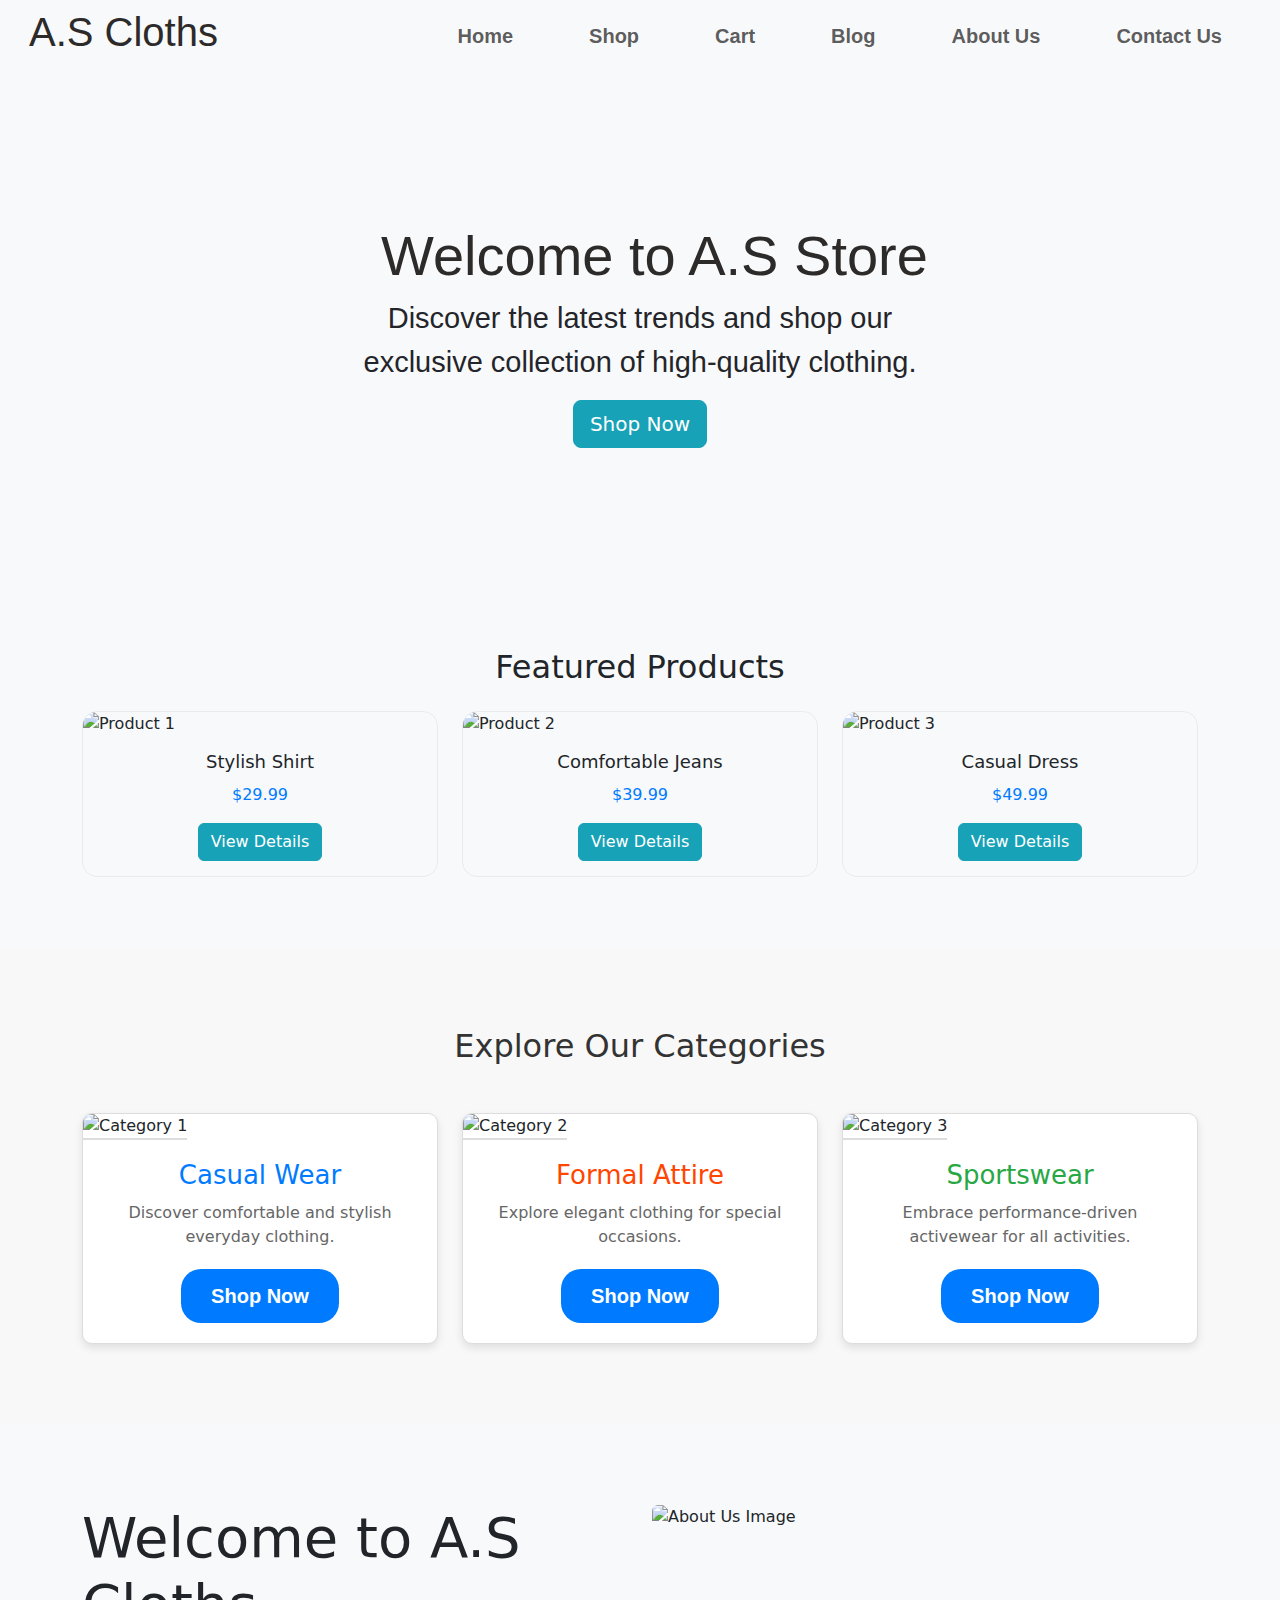
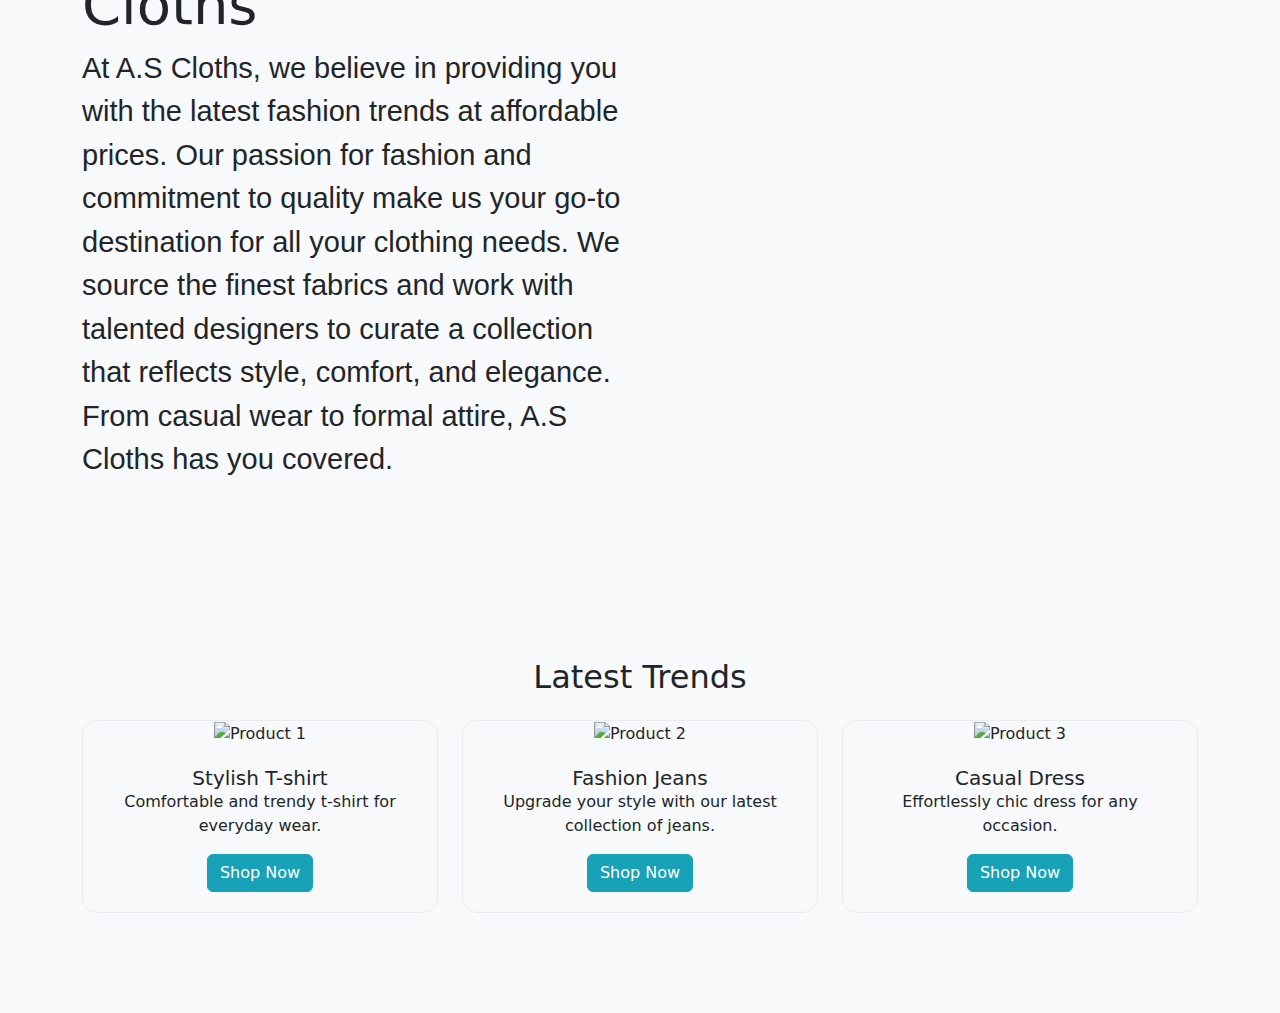
==== index.html @ 200fdd81 "Add files via upload" ====
<!DOCTYPE html>
<html lang="en">

<head>
    <!-- Meta tags and title -->
    <meta charset="UTF-8">
    <meta name="viewport" content="width=device-width, initial-scale=1.0">
    <title>House Builder</title>

    <link rel="stylesheet" href="style.css">
    
   

     <!-- Updated link to Bootstrap 5 CSS -->
     <link rel="stylesheet" href="https://cdn.jsdelivr.net/npm/bootstrap@5.3.0/dist/css/bootstrap.min.css">
    </head>
    
    <style>
      * {
        box-sizing: border-box;
        margin: 0;
        padding: 0;
    }

    li, a, button {
        font-family: "Roboto", sans-serif;
        font-weight: 650;
        font-size: 20px;
        color: #edf0f1;
        text-decoration: none;
    }

    header {
        display: flex;
        justify-content: space-between;
        align-items: center;
        padding: 30px 5%;
        background-color: #24252A;
    }

    h1 {
        cursor: pointer;
        color: #edf0f1;
        font-family: 'Lato', sans-serif;
        margin-left: auto;
    }

    nav {
        margin-right: 30px;
    }

    .nav__links {
        list-style: none;
        display: flex;
        gap: 20px;
        margin-left: auto;
    }

    

    .nav__links li a {
        transition: all 0.3s ease 0s;
    }

    .nav__links li a:hover {
        color: #fff;
        background-color: #0088a9;
        border-radius: 50px;
        padding: 10px 20px;
        box-shadow: 0 0 10px rgba(0, 0, 0, 0.2);
    }

    .cta {
        /* Remove order property */
    }

    .hero-section {
        background-image: url('https://c1.wallpaperflare.com/preview/878/114/464/men-boys-smiling-face-love.jpg');
        background-size: cover;
        background-position: center;
        color: #2d2a2a;
        text-align: center;
        padding: 150px 5%;
    }

   

        
    
        .hero-text {
            max-width: 600px;
            margin: 0 auto;
            color: #24252A;
        }


    .featured-products {
        background-color: #f8f9fa;
        padding: 50px 0;
    }

    .product-card {
        border: 1px solid #ddd;
        border-radius: 8px;
        overflow: hidden;
        margin-bottom: 20px;
    }

    .product-card img {
        width: 100%;
        height: auto;
    }

    .product-details {
        padding: 15px;
        align-items: center;
        text-align: center;
    }

    .product-title {
        font-size: 18px;
        margin-bottom: 10px;
    }

    .product-price {
        font-size: 16px;
        color: #007bff;
    }








    .category-highlights {
        background-color: #f8f8f8;
        padding: 80px 0;
    }

    .category-card {
        border: 1px solid #ddd;
        border-radius: 10px;
        overflow: hidden;
        transition: transform 0.3s ease-in-out;
        box-shadow: 0 4px 8px rgba(0, 0, 0, 0.1);
        background-color: #fff;
    }

    .category-card:hover {
        transform: scale(1.05);
    }

    .category-card img {
        width: 100%;
        height: auto;
        border-bottom: 2px solid #ddd;
    }

    .category-details {
        padding: 20px;
        text-align: center;
    }

    .category-title {
        font-size: 26px;
        margin-bottom: 10px;
        color: #333;
    }

    .category-description {
        font-size: 16px;
        color: #666;
        margin-bottom: 20px;
    }

    .category-link {
        display: inline-block;
        padding: 12px 30px;
        background-color: #007bff;
        color: #fff;
        text-decoration: none;
        border-radius: 20px;
        font-weight: 600;
        transition: background-color 0.3s ease-in-out;
    }

    .category-link:hover {
        background-color: #007bff;
        color: #fff;
    }

    h1{
        color: #2d2a2a;
        padding-left: 29px;
        font: 600;
    }


    .about-us-section {
            padding: 80px 0;
        }

        .about-us-image img {
            border-radius: 8px;
        }

        .lead{
            font: bold;
            font-size: 29px;
            font-family: 'Lato',sans-serif;
        }

        body {
            background-color: #f8f9fa;
        }

        .latest-trends-section {
            padding: 80px 0;
            text-align: center;
        }

        .product-card {
            border: 1px solid #e9ecef;
            border-radius: 15px;
            overflow: hidden;
            margin-bottom: 20px;
            transition: transform 0.3s ease-in-out;
        }

        .product-card img {
            width: 100%;
            height: 200px;
            object-fit: cover;
        }

        .product-card:hover {
            transform: scale(1.05);
        }

        .product-card-body {
            padding: 20px;
        }

        .btn-primary {
            background-color: #17a2b8;
            border-color: #17a2b8;
        }

        .btn-primary:hover {
            background-color: #117a8b;
            border-color: #117a8b;
        }


    

</style>

<body>

    <!-- Updated class to Bootstrap 5 -->
    <nav class="navbar navbar-expand-lg fixed-top-nav">
        <h1>A.S Cloths</h1>
        <!-- Bootstrap 5 navbar toggler button -->
        <button class="navbar-toggler" type="button" data-toggle="collapse" data-target="#navbarNav" aria-controls="navbarNav"
            aria-expanded="false" aria-label="Toggle navigation">
            <span class="navbar-toggler-icon"></span>
        </button>

        <div class="collapse navbar-collapse" id="navbarNav">
            <ul class="navbar-nav nav__links">
                <li class="nav-item"><a class="nav-link" href="#">Home</a></li>
                <li class="nav-item"><a class="nav-link" href="customize.html">Shop</a></li>
                <li class="nav-item"><a class="nav-link" href="rent.html">Cart</a></li>
                <li class="nav-item"><a class="nav-link" href="girvi.html">Blog</a></li>
                <li class="nav-item"><a class="nav-link" href="about us.html">About Us</a></li>
                <li class="nav-item"><a class="nav-link" href="contact us.html">Contact Us</a></li>
            </ul>
        </div>
    </nav>
</header>

<!-- Hero Section -->
<div class="hero-section">
    <div class="container">
        <div class="row">
            <div class="col-md-8 offset-md-2 hero-text">
                <h1 class="display-4">Welcome to A.S Store</h1>
                <p class="lead">Discover the latest trends and shop our exclusive collection of high-quality clothing.</p>
                <a href="shop.html" class="btn btn-primary btn-lg">Shop Now</a>
            </div>
        </div>
    </div>
</div>

    
   
    <section class="featured-products">
        <div class="container">
            <h2 class="text-center mb-4">Featured Products</h2>

            <div class="row">
                <!-- Product 1 -->
                <div class="col-md-4">
                    <div class="product-card">
                        <img src="https://images.glowroad.com/faceview/e9j/f1a/j9e/ai/imgs/10be017c-b013-48b9-a72d-689c228289fb_8945049-xlgn400x400.jpg?productId=P-24486645" alt="Product 1">
                        <div class="product-details">
                            <h3 class="product-title">Stylish Shirt</h3>
                            <p class="product-price">$29.99</p>
                            <a href="#" class="btn btn-primary">View Details</a>
                        </div>
                    </div>
                </div>

                <!-- Product 2 -->
                <div class="col-md-4">
                    <div class="product-card">
                        <img src="https://adn-static1.nykaa.com/nykdesignstudio-images/pub/media/catalog/product/b/3/tr:w-270,/b3d265eTREDTA00026401_2.jpg?rnd=20200526195200" alt="Product 2">
                        <div class="product-details">
                            <h3 class="product-title">Comfortable Jeans</h3>
                            <p class="product-price">$39.99</p>
                            <a href="#" class="btn btn-primary">View Details</a>
                        </div>
                    </div>
                </div>

                <!-- Product 3 -->
                <div class="col-md-4">
                    <div class="product-card">
                        <img src="https://imagescdn.planetfashion.in/img/app/product/7/792341-9286279.jpg?auto=format&w=494.40000000000003" alt="Product 3">
                        <div class="product-details">
                            <h3 class="product-title">Casual Dress</h3>
                            <p class="product-price">$49.99</p>
                            <a href="#" class="btn btn-primary">View Details</a>
                        </div>
                    </div>
                </div>
            </div>
        </div>
    </section>




     <!-- Category Highlights Section -->
     <section class="category-highlights">
        <div class="container">
            <h2 class="text-center mb-5" style="color: #333;">Explore Our Categories</h2>

            <div class="row">
                <!-- Category 1 -->
                <div class="col-md-4">
                    <div class="category-card">
                        <img src="https://assets.ajio.com/medias/sys_master/root/20230621/ISO4/64923837d55b7d0c6385f9aa/-473Wx593H-463529623-blue-MODEL5.jpg" alt="Category 1">
                        <div class="category-details">
                            <h3 class="category-title" style="color: #007bff;">Casual Wear</h3>
                            <p class="category-description">Discover comfortable and stylish everyday clothing.</p>
                            <a href="#" class="category-link">Shop Now</a>
                        </div>
                    </div>
                </div>

                <!-- Category 2 -->
                <div class="col-md-4">
                    <div class="category-card">
                        <img src="https://assets.myntassets.com/dpr_1.5,q_60,w_400,c_limit,fl_progressive/assets/images/10777836/2019/10/16/d9ae4409-16a9-4f7e-83b1-2022d3bf353c1571215965504-MANQ-Men-Blazers-6291571215962908-1.jpg" alt="Category 2">
                        <div class="category-details">
                            <h3 class="category-title" style="color: #ff4500;">Formal Attire</h3>
                            <p class="category-description">Explore elegant clothing for special occasions.</p>
                            <a href="#" class="category-link">Shop Now</a>
                        </div>
                    </div>
                </div>

                <!-- Category 3 -->
                <div class="col-md-4">
                    <div class="category-card">
                        <img src="https://static.nike.com/a/images/t_PDP_1280_v1/f_auto,q_auto:eco/c9c18d3f-ae2d-418b-9a48-1d3d5a9d7727/sportswear-older-woven-shorts-Ww1xVb.png" alt="Category 3">
                        <div class="category-details">
                            <h3 class="category-title" style="color: #28a745;">Sportswear</h3>
                            <p class="category-description">Embrace performance-driven activewear for all activities.</p>
                            <a href="#" class="category-link">Shop Now</a>
                        </div>
                    </div>
                </div>
            </div>
        </div>
    </section>


    
<!-- About Us Section -->
<section class="about-us-section">
    <div class="container">
        <div class="row">
            <div class="col-lg-6">
                <h2 class="display-4">Welcome to A.S Cloths</h2>
                <p class="lead">At A.S Cloths, we believe in providing you with the latest fashion trends at affordable prices. Our passion for fashion and commitment to quality make us your go-to destination for all your clothing needs.
                We source the finest fabrics and work with talented designers to curate a collection that reflects style, comfort, and elegance. From casual wear to formal attire, A.S Cloths has you covered.</p>
            </div>
            <div class="col-lg-6 about-us-image">
                <img src="https://via.placeholder.com/500" alt="About Us Image" class="img-fluid rounded">
            </div>
        </div>
    </div>
</section>

<!-- Latest Trends Section -->
<section class="latest-trends-section">
    <div class="container">
        <h2 class="center mb-4">Latest Trends</h2>
        <div class="row">
            <!-- Product Card 1 -->
            <div class="col-lg-4">
                <div class="product-card">
                    <img src="https://via.placeholder.com/300" alt="Product 1" class="img-fluid">
                    <div class="product-card-body">
                        <h5 class="card-title">Stylish T-shirt</h5>
                        <p class="card-text">Comfortable and trendy t-shirt for everyday wear.</p>
                        <a href="#" class="btn btn-primary">Shop Now</a>
                    </div>
                </div>
            </div>

            <!-- Product Card 2 -->
            <div class="col-lg-4">
                <div class="product-card">
                    <img src="https://images.jdmagicbox.com/quickquotes/images_main/boys-fashion-jeans-2024819325-y2eouceq.jpg" alt="Product 2" class="img-fluid">
                    <div class="product-card-body">
                        <h5 class="card-title">Fashion Jeans</h5>
                        <p class="card-text">Upgrade your style with our latest collection of jeans.</p>
                        <a href="#" class="btn btn-primary">Shop Now</a>
                    </div>
                </div>
            </div>

            <!-- Product Card 3 -->
            <div class="col-lg-4">
                <div class="product-card">
                    <img src="https://via.placeholder.com/300" alt="Product 3" class="img-fluid">
                    <div class="product-card-body">
                        <h5 class="card-title">Casual Dress</h5>
                        <p class="card-text">Effortlessly chic dress for any occasion.</p>
                        <a href="#" class="btn btn-primary">Shop Now</a>
                    </div>
                </div>
            </div>
        </div>
    </div>
</section>







    




























<!-- Bootstrap JS and Popper.js -->
<script src="https://code.jquery.com/jquery-3.6.0.min.js"></script>
<script src="https://cdn.jsdelivr.net/npm/bootstrap@5.3.0/dist/js/bootstrap.bundle.min.js"></script>
</body>
<!-- Bootstrap JS (optional, if using Bootstrap features) -->
<script src="https://cdn.jsdelivr.net/npm/bootstrap@5.3.0/dist/js/bootstrap.bundle.min.js"></script>
</body>
</html>



    <!-- Bootstrap JS and Popper.js -->
    <script src="https://code.jquery.com/jquery-3.5.1.slim.min.js"></script>
    <script src="https://cdn.jsdelivr.net/npm/@popperjs/core@2.0.7/dist/umd/popper.min.js"></script>
    <script src="https://stackpath.bootstrapcdn.com/bootstrap/4.5.2/js/bootstrap.min.js"></script>
</body>

</html>
---- style.css ----
* {
    box-sizing: border-box;
    margin: 0;
    padding: 0;
    
}

li, a, button {
    font-family: "Roboto", sans-serif;
    font-weight: 650;
    font-size: 20px;
    color: #edf0f1;
    text-decoration: none;
}

header {
    display: flex;
    justify-content: flex-end;
    align-items: center;
    padding: 30px 10%;
    background-color: #24252A;
}

h1 {
    cursor: pointer;
    color: #edf0f1;
    font-family: 'Lato', sans-serif;
    margin-right: auto;
}

nav {
    order: 1;
}

.nav__links {
    list-style: none;
}

.nav__links li {
    display: inline-block;
    padding: 0px 20px;
}

.nav__links li a {
    transition: all 0.3s ease 0s;
}

.nav__links li a:hover {
    color: #fff;
    background-color: #0088a9;
    border-radius: 50px;
    padding: 10px 20px; /* Adjust padding for a more pronounced effect */
    box-shadow: 0 0 10px rgba(0, 0, 0, 0.2); /* Add a subtle box shadow */
}

.cta {
    order: 2;
}

























    /* hero */

    .hero-section {
        background-image: url('path/to/your-background-image.jpg'); /* Replace with your image path */
        background-size: cover;
        background-position: center;
        color: #fff;
        text-align: center;
        padding: 150px 20px;
      }
  
      .hero-text {
        max-width: 600px;
        margin: 0 auto;
      }
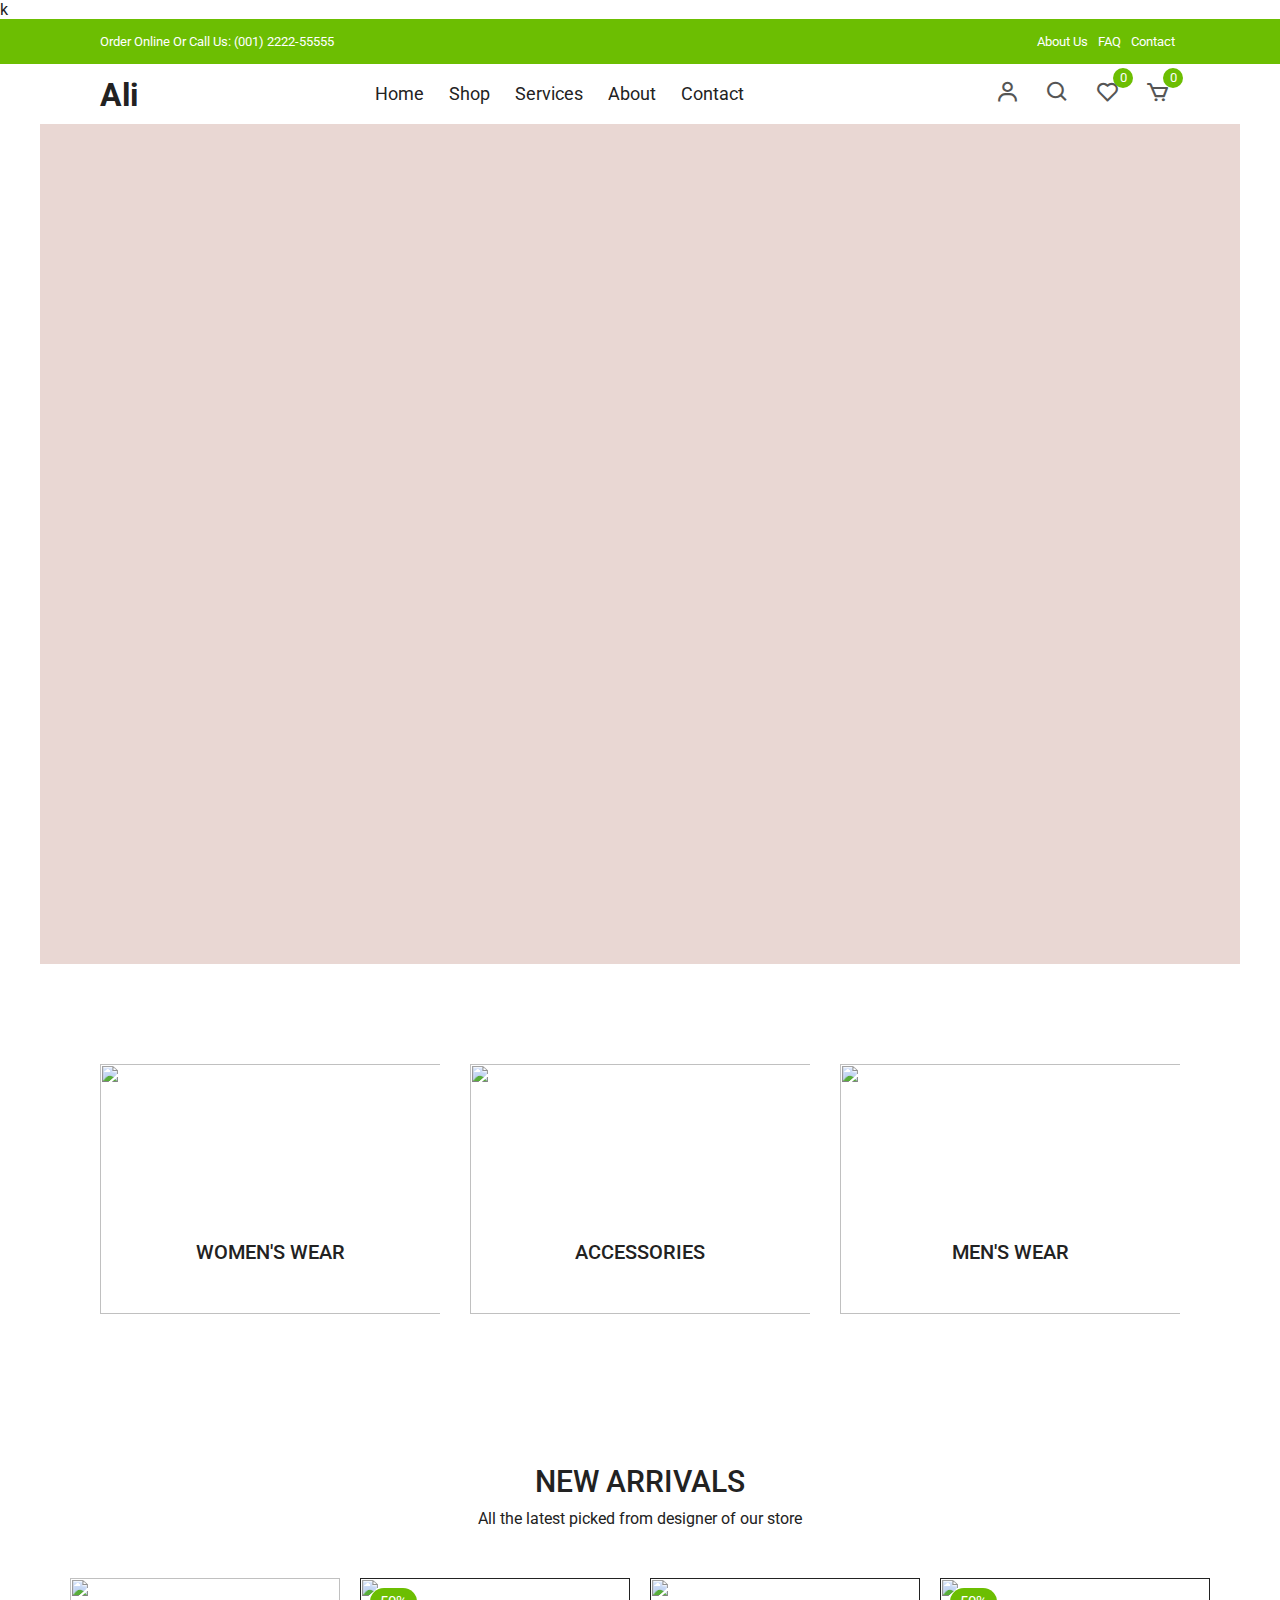
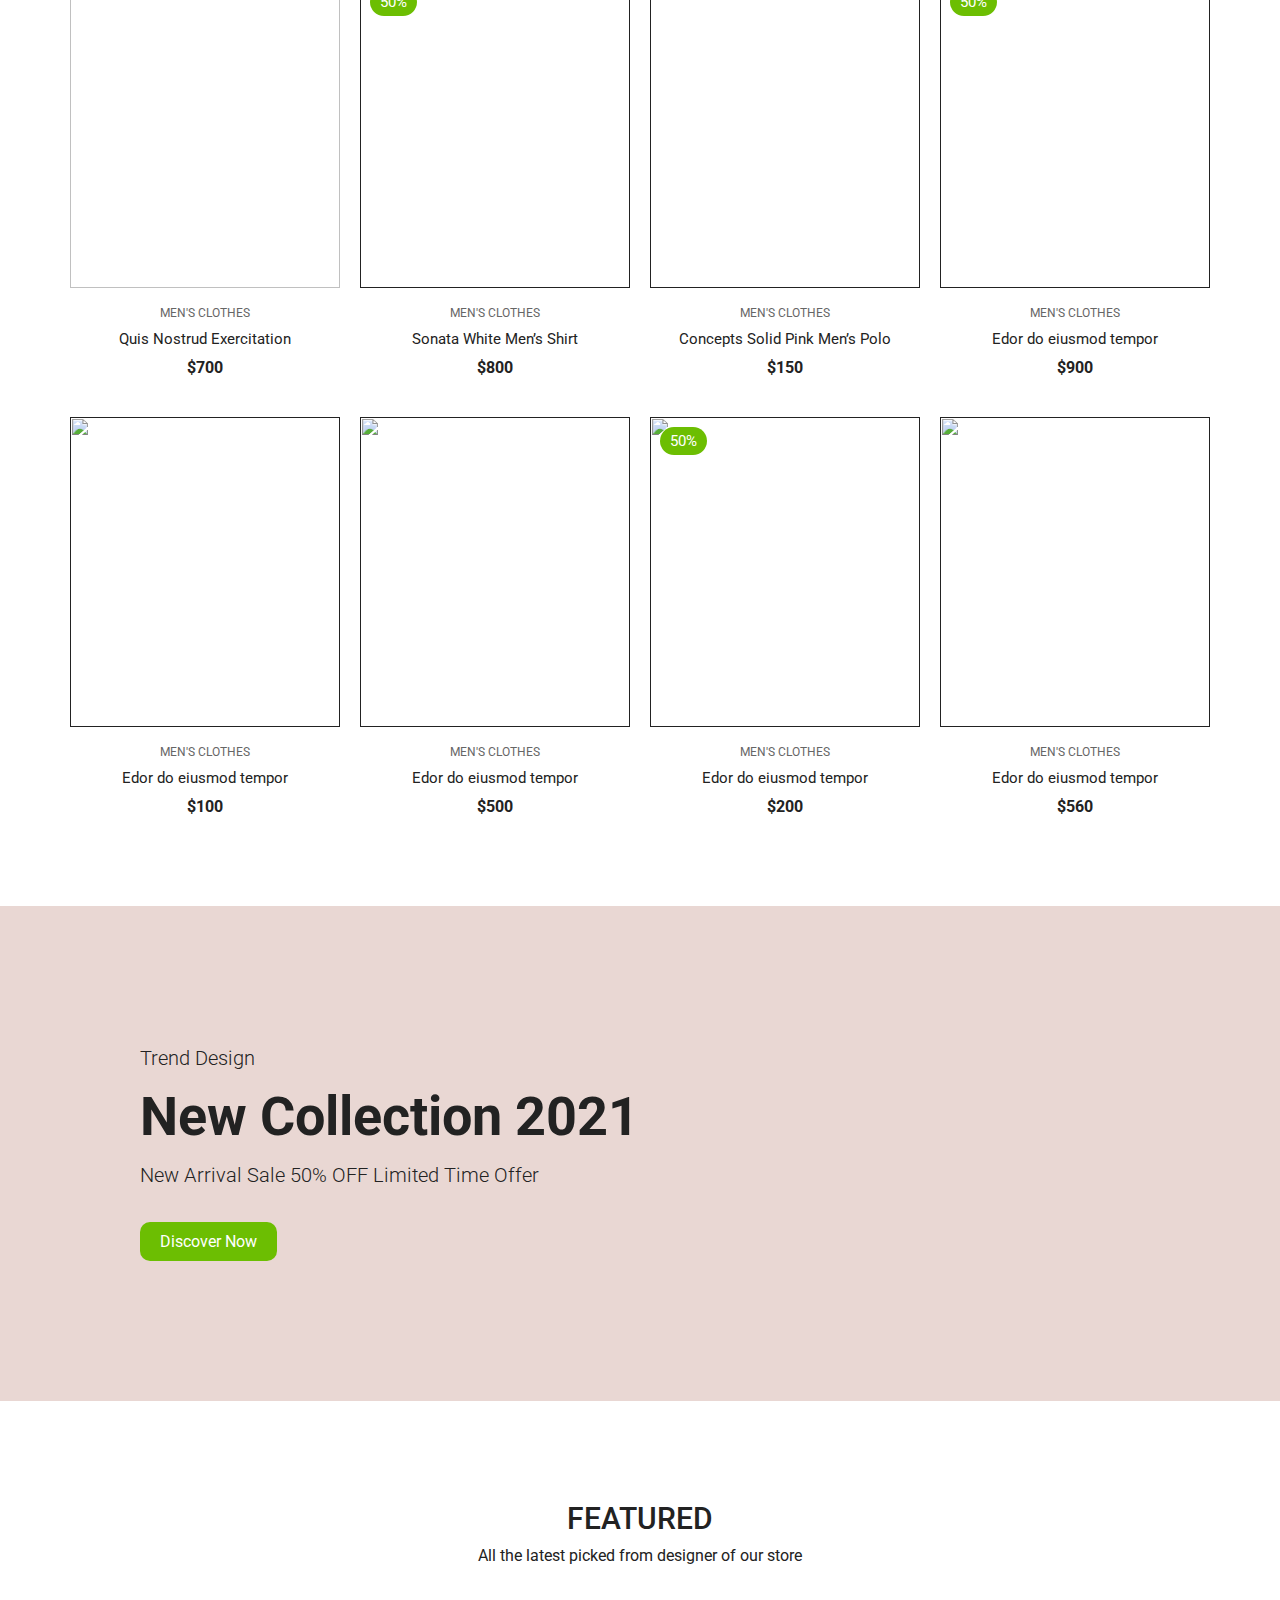
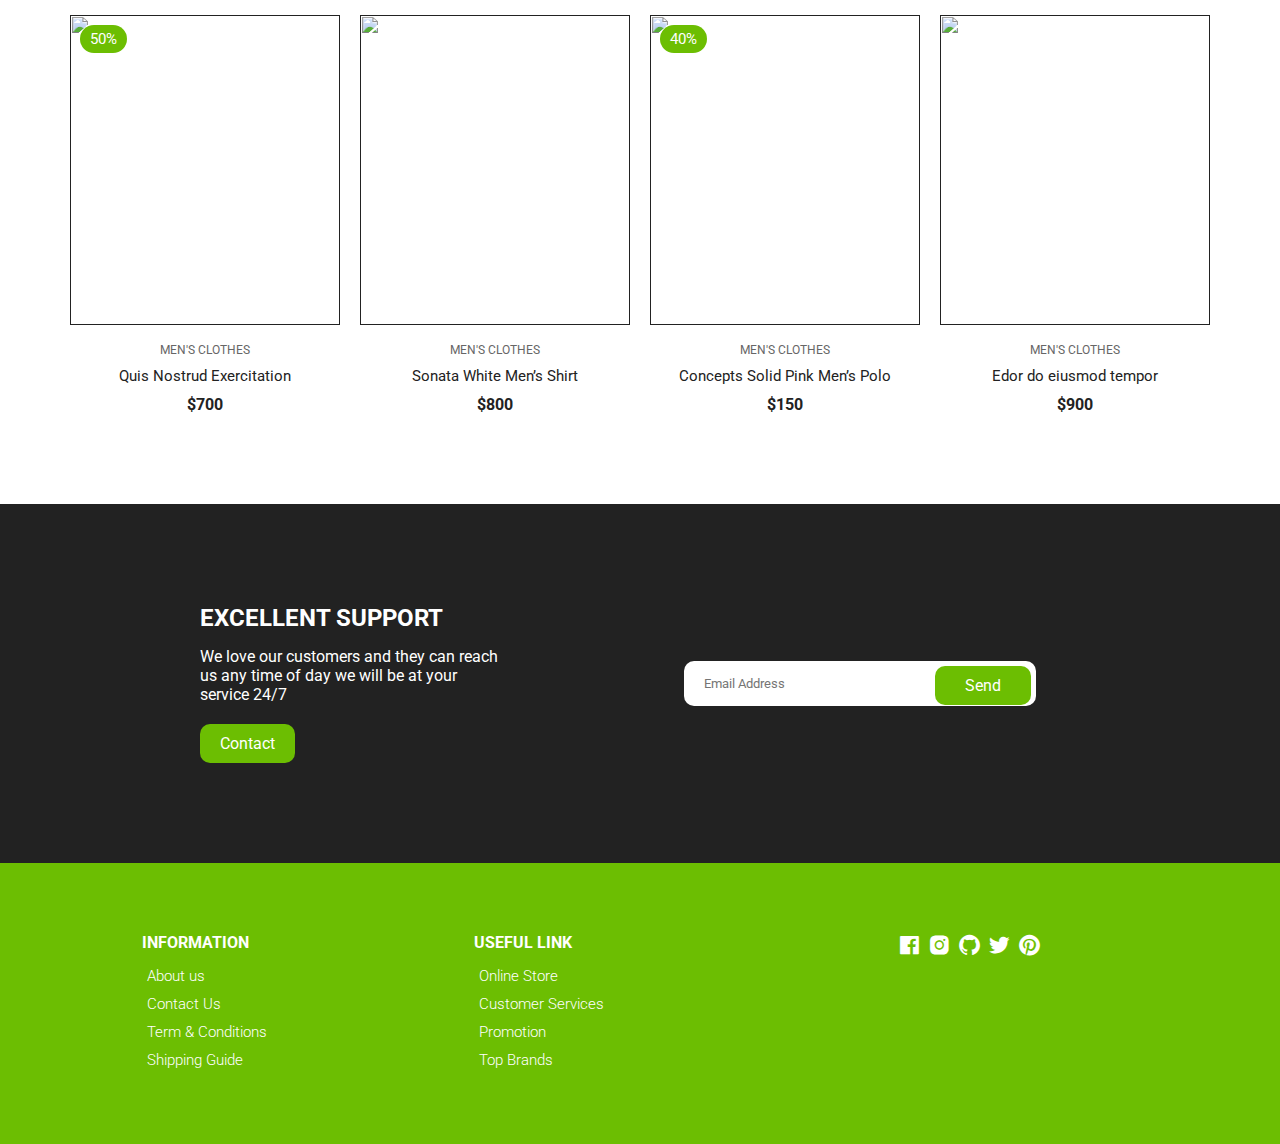
==== commit 8a3e933b: "Add files via upload" ====
--- a/index.html
+++ b/index.html
@@ -1,506 +1,485 @@
 <!DOCTYPE html>
 <html lang="en">
-
-<head>
-    <!-- Meta tags and title -->
-    <meta charset="UTF-8">
-    <meta name="viewport" content="width=device-width, initial-scale=1.0">
-    <title>House Builder</title>
-
-    <link rel="stylesheet" href="style.css">
-    
-   
-
-     <!-- Updated link to Bootstrap 5 CSS -->
-     <link rel="stylesheet" href="https://cdn.jsdelivr.net/npm/bootstrap@5.3.0/dist/css/bootstrap.min.css">
-    </head>
-    
-    <style>
-      * {
-        box-sizing: border-box;
-        margin: 0;
-        padding: 0;
-    }
-
-    li, a, button {
-        font-family: "Roboto", sans-serif;
-        font-weight: 650;
-        font-size: 20px;
-        color: #edf0f1;
-        text-decoration: none;
-    }
-
-    header {
-        display: flex;
-        justify-content: space-between;
-        align-items: center;
-        padding: 30px 5%;
-        background-color: #24252A;
-    }
-
-    h1 {
-        cursor: pointer;
-        color: #edf0f1;
-        font-family: 'Lato', sans-serif;
-        margin-left: auto;
-    }
-
-    nav {
-        margin-right: 30px;
-    }
-
-    .nav__links {
-        list-style: none;
-        display: flex;
-        gap: 20px;
-        margin-left: auto;
-    }
-
-    
-
-    .nav__links li a {
-        transition: all 0.3s ease 0s;
-    }
-
-    .nav__links li a:hover {
-        color: #fff;
-        background-color: #0088a9;
-        border-radius: 50px;
-        padding: 10px 20px;
-        box-shadow: 0 0 10px rgba(0, 0, 0, 0.2);
-    }
-
-    .cta {
-        /* Remove order property */
-    }
-
-    .hero-section {
-        background-image: url('https://c1.wallpaperflare.com/preview/878/114/464/men-boys-smiling-face-love.jpg');
-        background-size: cover;
-        background-position: center;
-        color: #2d2a2a;
-        text-align: center;
-        padding: 150px 5%;
-    }
-
-   
-
-        
-    
-        .hero-text {
-            max-width: 600px;
-            margin: 0 auto;
-            color: #24252A;
-        }
-
-
-    .featured-products {
-        background-color: #f8f9fa;
-        padding: 50px 0;
-    }
-
-    .product-card {
-        border: 1px solid #ddd;
-        border-radius: 8px;
-        overflow: hidden;
-        margin-bottom: 20px;
-    }
-
-    .product-card img {
-        width: 100%;
-        height: auto;
-    }
-
-    .product-details {
-        padding: 15px;
-        align-items: center;
-        text-align: center;
-    }
-
-    .product-title {
-        font-size: 18px;
-        margin-bottom: 10px;
-    }
-
-    .product-price {
-        font-size: 16px;
-        color: #007bff;
-    }
-
-
-
-
-
-
-
-
-    .category-highlights {
-        background-color: #f8f8f8;
-        padding: 80px 0;
-    }
-
-    .category-card {
-        border: 1px solid #ddd;
-        border-radius: 10px;
-        overflow: hidden;
-        transition: transform 0.3s ease-in-out;
-        box-shadow: 0 4px 8px rgba(0, 0, 0, 0.1);
-        background-color: #fff;
-    }
-
-    .category-card:hover {
-        transform: scale(1.05);
-    }
-
-    .category-card img {
-        width: 100%;
-        height: auto;
-        border-bottom: 2px solid #ddd;
-    }
-
-    .category-details {
-        padding: 20px;
-        text-align: center;
-    }
-
-    .category-title {
-        font-size: 26px;
-        margin-bottom: 10px;
-        color: #333;
-    }
-
-    .category-description {
-        font-size: 16px;
-        color: #666;
-        margin-bottom: 20px;
-    }
-
-    .category-link {
-        display: inline-block;
-        padding: 12px 30px;
-        background-color: #007bff;
-        color: #fff;
-        text-decoration: none;
-        border-radius: 20px;
-        font-weight: 600;
-        transition: background-color 0.3s ease-in-out;
-    }
-
-    .category-link:hover {
-        background-color: #007bff;
-        color: #fff;
-    }
-
-    h1{
-        color: #2d2a2a;
-        padding-left: 29px;
-        font: 600;
-    }
-
-
-    .about-us-section {
-            padding: 80px 0;
-        }
-
-        .about-us-image img {
-            border-radius: 8px;
-        }
-
-        .lead{
-            font: bold;
-            font-size: 29px;
-            font-family: 'Lato',sans-serif;
-        }
-
-        body {
-            background-color: #f8f9fa;
-        }
-
-        .latest-trends-section {
-            padding: 80px 0;
-            text-align: center;
-        }
-
-        .product-card {
-            border: 1px solid #e9ecef;
-            border-radius: 15px;
-            overflow: hidden;
-            margin-bottom: 20px;
-            transition: transform 0.3s ease-in-out;
-        }
-
-        .product-card img {
-            width: 100%;
-            height: 200px;
-            object-fit: cover;
-        }
-
-        .product-card:hover {
-            transform: scale(1.05);
-        }
-
-        .product-card-body {
-            padding: 20px;
-        }
-
-        .btn-primary {
-            background-color: #17a2b8;
-            border-color: #17a2b8;
-        }
-
-        .btn-primary:hover {
-            background-color: #117a8b;
-            border-color: #117a8b;
-        }
-
-
-    
-
-</style>
-
-<body>
-
-    <!-- Updated class to Bootstrap 5 -->
-    <nav class="navbar navbar-expand-lg fixed-top-nav">
-        <h1>A.S Cloths</h1>
-        <!-- Bootstrap 5 navbar toggler button -->
-        <button class="navbar-toggler" type="button" data-toggle="collapse" data-target="#navbarNav" aria-controls="navbarNav"
-            aria-expanded="false" aria-label="Toggle navigation">
-            <span class="navbar-toggler-icon"></span>
-        </button>
-
-        <div class="collapse navbar-collapse" id="navbarNav">
-            <ul class="navbar-nav nav__links">
-                <li class="nav-item"><a class="nav-link" href="#">Home</a></li>
-                <li class="nav-item"><a class="nav-link" href="customize.html">Shop</a></li>
-                <li class="nav-item"><a class="nav-link" href="rent.html">Cart</a></li>
-                <li class="nav-item"><a class="nav-link" href="girvi.html">Blog</a></li>
-                <li class="nav-item"><a class="nav-link" href="about us.html">About Us</a></li>
-                <li class="nav-item"><a class="nav-link" href="contact us.html">Contact Us</a></li>
-            </ul>
-        </div>
-    </nav>
-</header>
-
-<!-- Hero Section -->
-<div class="hero-section">
-    <div class="container">
-        <div class="row">
-            <div class="col-md-8 offset-md-2 hero-text">
-                <h1 class="display-4">Welcome to A.S Store</h1>
-                <p class="lead">Discover the latest trends and shop our exclusive collection of high-quality clothing.</p>
-                <a href="shop.html" class="btn btn-primary btn-lg">Shop Now</a>
+  <head>
+    <meta charset="UTF-8" />
+    <meta http-equiv="X-UA-Compatible" content="IE=edge" />
+    <meta name="viewport" content="width=device-width, initial-scale=1.0" />
+  
+    <!-- Boxicons -->
+    <link
+      href="https://unpkg.com/boxicons@2.0.7/css/boxicons.min.css"
+      rel="stylesheet"
+    />
+    <!-- Glide js -->
+    <link rel="stylesheet" href="https://cdnjs.cloudflare.com/ajax/libs/Glide.js/3.4.1/css/glide.core.css">
+    <link rel="stylesheet" href="https://cdnjs.cloudflare.com/ajax/libs/Glide.js/3.4.1/css/glide.theme.css">
+    <!-- Custom StyleSheet -->
+    <link rel="stylesheet" href="./css/styles.css" />
+    <title>ecommerce Website</title>
+    <link rel="stylesheet" href="style.css">k
+  </head>
+  <body>
+    <!-- Header -->
+    <header class="header" id="header">
+      <!-- Top Nav -->
+      <div class="top-nav">
+        <div class="container d-flex">
+          <p>Order Online Or Call Us: (001) 2222-55555</p>
+          <ul class="d-flex">
+            <li><a href="#">About Us</a></li>
+            <li><a href="#">FAQ</a></li>
+            <li><a href="#">Contact</a></li>
+          </ul>
+        </div>
+      </div>
+      <div class="navigation">
+        <div class="nav-center container d-flex">
+          <a href="index.html" class="logo"><h1>Ali</h1></a>
+  
+          <ul class="nav-list d-flex">
+            <li class="nav-item">
+              <a href="index.html" class="nav-link">Home</a>
+            </li>
+            <li class="nav-item">
+              <a href="shop.html" class="nav-link">Shop</a>
+            </li>
+            <li class="nav-item">
+              <a href="sevices.html" class="nav-link">Services</a>
+            </li>
+            <li class="nav-item">
+              <a href="about.html" class="nav-link">About</a>
+            </li>
+            <li class="nav-item">
+              <a href="contact.html" class="nav-link">Contact</a>
+            </li>
+            <li class="icons d-flex">
+              <a href="login.html" class="icon">
+                <i class="bx bx-user"></i>
+              </a>
+              <div class="icon">
+                <i class="bx bx-search"></i>
+              </div>
+              <div class="icon">
+                <i class="bx bx-heart"></i>
+                <span class="d-flex">0</span>
+              </div>
+              <a href="cart.html" class="icon">
+                <i class="bx bx-cart"></i>
+                <span class="d-flex">0</span>
+              </a>
+            </li>
+          </ul>
+  
+          <div class="icons d-flex">
+            <a href="login.html" class="icon">
+              <i class="bx bx-user"></i>
+            </a>
+            <div class="icon">
+              <i class="bx bx-search"></i>
             </div>
-        </div>
+            <div class="icon">
+              <i class="bx bx-heart"></i>
+              <span class="d-flex">0</span>
+            </div>
+            <a href="cart.html" class="icon">
+              <i class="bx bx-cart"></i>
+              <span class="d-flex">0</span>
+            </a>
+          </div>
+
+          <div class="hamburger">
+            <i class="bx bx-menu-alt-left"></i>
+          </div>
+        </div>
+      </div>
+
+    <div class="hero">
+      <div class="glide" id="glide_1">
+        <div class="glide__track" data-glide-el="track">
+          <ul class="glide__slides">
+            <li class="glide__slide">
+              <div class="center">
+                <div class="left">
+                  <span class="">New Inspiration 2020</span>
+                  <h1 class="">NEW COLLECTION!</h1>
+                  <p>Trending from men's and women's  style collection</p>
+                  <a href="#" class="hero-btn">SHOP NOW</a>
+                </div>
+                <div class="right">
+                    <img class="img1" src="images/hero-1.png" alt="">
+                </div>
+              </div>
+            </li>
+            <li class="glide__slide">
+              <div class="center">
+                <div class="left">
+                  <span>New Inspiration 2020</span>
+                  <h1>THE PERFECT MATCH!</h1>
+                  <p>Trending from men's and women's  style collection</p>
+                  <a href="#" class="hero-btn">SHOP NOW</a>
+                </div>
+                <div class="right">
+                  <img class="img2" src="images/hero-2.png" alt="">
+                </div>
+              </div>
+            </li>
+          </ul>
+        </div>
+      </div>
     </div>
+    </header>
+
+    <!-- Categories Section -->
+    <section class="section category">
+      <div class="cat-center">
+        <div class="cat">
+          <img src="./images/cat3.jpg" alt="" />
+          <div>
+            <p>WOMEN'S WEAR</p>
+          </div>
+        </div>
+        <div class="cat">
+          <img src="./images/cat2.jpg" alt="" />
+          <div>
+            <p>ACCESSORIES</p>
+          </div>
+        </div>
+        <div class="cat">
+          <img src="./images/cat1.jpg" alt="" />
+          <div>
+            <p>MEN'S WEAR</p>
+          </div>
+        </div>
+      </div>
+    </section>
+
+    <!-- New Arrivals -->
+    <section class="section new-arrival">
+      <div class="title">
+        <h1>NEW ARRIVALS</h1>
+        <p>All the latest picked from designer of our store</p>
+      </div>
+
+      <div class="product-center">
+        <div class="product-item">
+          <div class="overlay">
+            <a href="productDetails.html" class="product-thumb">
+              <img src="./images/product-1.jpg" alt="" />
+            </a>
+          </div>
+          <div class="product-info">
+            <span>MEN'S CLOTHES</span>
+            <a href="productDetails.html">Quis Nostrud Exercitation</a>
+            <h4>$700</h4>
+          </div>
+          <ul class="icons">
+            <li><i class="bx bx-heart"></i></li>
+            <li><i class="bx bx-search"></i></li>
+            <li><i class="bx bx-cart"></i></li>
+          </ul>
+        </div>
+        <div class="product-item">
+          <div class="overlay">
+            <a href="" class="product-thumb">
+              <img src="./images/product-3.jpg" alt="" />
+            </a>
+            <span class="discount">50%</span>
+          </div>
+
+          <div class="product-info">
+            <span>MEN'S CLOTHES</span>
+            <a href="">Sonata White Men’s Shirt</a>
+            <h4>$800</h4>
+          </div>
+          <ul class="icons">
+            <li><i class="bx bx-heart"></i></li>
+            <li><i class="bx bx-search"></i></li>
+            <li><i class="bx bx-cart"></i></li>
+          </ul>
+        </div>
+        <div class="product-item">
+          <div class="overlay">
+            <a href="" class="product-thumb">
+              <img src="./images/product-2.jpg" alt="" />
+            </a>
+          </div>
+          <div class="product-info">
+            <span>MEN'S CLOTHES</span>
+            <a href="">Concepts Solid Pink Men’s Polo</a>
+            <h4>$150</h4>
+          </div>
+          <ul class="icons">
+            <li><i class="bx bx-heart"></i></li>
+            <li><i class="bx bx-search"></i></li>
+            <li><i class="bx bx-cart"></i></li>
+          </ul>
+        </div>
+        <div class="product-item">
+          <div class="overlay">
+            <a href="" class="product-thumb">
+              <img src="./images/product-4.jpg" alt="" />
+            </a>
+            <span class="discount">50%</span>
+          </div>
+          <div class="product-info">
+            <span>MEN'S CLOTHES</span>
+            <a href="">Edor do eiusmod tempor</a>
+            <h4>$900</h4>
+          </div>
+          <ul class="icons">
+            <li><i class="bx bx-heart"></i></li>
+            <li><i class="bx bx-search"></i></li>
+            <li><i class="bx bx-cart"></i></li>
+          </ul>
+        </div>
+        <div class="product-item">
+          <div class="overlay">
+            <a href="" class="product-thumb">
+              <img src="./images/product-5.jpg" alt="" />
+            </a>
+          </div>
+          <div class="product-info">
+            <span>MEN'S CLOTHES</span>
+            <a href="">Edor do eiusmod tempor</a>
+            <h4>$100</h4>
+          </div>
+          <ul class="icons">
+            <li><i class="bx bx-heart"></i></li>
+            <li><i class="bx bx-search"></i></li>
+            <li><i class="bx bx-cart"></i></li>
+          </ul>
+        </div>
+        <div class="product-item">
+          <div class="overlay">
+            <a href="" class="product-thumb">
+              <img src="./images/product-6.jpg" alt="" />
+            </a>
+          </div>
+          <div class="product-info">
+            <span>MEN'S CLOTHES</span>
+            <a href="">Edor do eiusmod tempor</a>
+            <h4>$500</h4>
+          </div>
+          <ul class="icons">
+            <li><i class="bx bx-heart"></i></li>
+            <li><i class="bx bx-search"></i></li>
+            <li><i class="bx bx-cart"></i></li>
+          </ul>
+        </div>
+        <div class="product-item">
+          <div class="overlay">
+            <a href="" class="product-thumb">
+              <img src="./images/product-7.jpg" alt="" />
+            </a>
+            <span class="discount">50%</span>
+          </div>
+          <div class="product-info">
+            <span>MEN'S CLOTHES</span>
+            <a href="">Edor do eiusmod tempor</a>
+            <h4>$200</h4>
+          </div>
+          <ul class="icons">
+            <li><i class="bx bx-heart"></i></li>
+            <li><i class="bx bx-search"></i></li>
+            <li><i class="bx bx-cart"></i></li>
+          </ul>
+        </div>
+        <div class="product-item">
+          <div class="overlay">
+            <a href="" class="product-thumb">
+              <img src="./images/product-2.jpg" alt="" />
+            </a>
+          </div>
+          <div class="product-info">
+            <span>MEN'S CLOTHES</span>
+            <a href="">Edor do eiusmod tempor</a>
+            <h4>$560</h4>
+          </div>
+          <ul class="icons">
+            <li><i class="bx bx-heart"></i></li>
+            <li><i class="bx bx-search"></i></li>
+            <li><i class="bx bx-cart"></i></li>
+          </ul>
+        </div>
+      </div>
+    </section>
+
+
+    <!-- Promo -->
+
+    <section class="section banner">
+<div class="left">
+  <span class="trend">Trend Design</span>
+  <h1>New Collection 2021</h1>
+  <p>New Arrival <span class="color">Sale 50% OFF</span> Limited Time Offer</p>
+  <a href="#" class="btn btn-1">Discover Now</a>
 </div>
-
-    
-   
-    <section class="featured-products">
-        <div class="container">
-            <h2 class="text-center mb-4">Featured Products</h2>
-
-            <div class="row">
-                <!-- Product 1 -->
-                <div class="col-md-4">
-                    <div class="product-card">
-                        <img src="https://images.glowroad.com/faceview/e9j/f1a/j9e/ai/imgs/10be017c-b013-48b9-a72d-689c228289fb_8945049-xlgn400x400.jpg?productId=P-24486645" alt="Product 1">
-                        <div class="product-details">
-                            <h3 class="product-title">Stylish Shirt</h3>
-                            <p class="product-price">$29.99</p>
-                            <a href="#" class="btn btn-primary">View Details</a>
-                        </div>
-                    </div>
-                </div>
-
-                <!-- Product 2 -->
-                <div class="col-md-4">
-                    <div class="product-card">
-                        <img src="https://adn-static1.nykaa.com/nykdesignstudio-images/pub/media/catalog/product/b/3/tr:w-270,/b3d265eTREDTA00026401_2.jpg?rnd=20200526195200" alt="Product 2">
-                        <div class="product-details">
-                            <h3 class="product-title">Comfortable Jeans</h3>
-                            <p class="product-price">$39.99</p>
-                            <a href="#" class="btn btn-primary">View Details</a>
-                        </div>
-                    </div>
-                </div>
-
-                <!-- Product 3 -->
-                <div class="col-md-4">
-                    <div class="product-card">
-                        <img src="https://imagescdn.planetfashion.in/img/app/product/7/792341-9286279.jpg?auto=format&w=494.40000000000003" alt="Product 3">
-                        <div class="product-details">
-                            <h3 class="product-title">Casual Dress</h3>
-                            <p class="product-price">$49.99</p>
-                            <a href="#" class="btn btn-primary">View Details</a>
-                        </div>
-                    </div>
-                </div>
+<div class="right">
+  <img src="./images/banner.png" alt="">
+</div>
+    </section>
+
+
+
+
+    <!-- Featured -->
+  
+    <section class="section new-arrival">
+      <div class="title">
+        <h1>Featured</h1>
+        <p>All the latest picked from designer of our store</p>
+      </div>
+
+      <div class="product-center">
+        <div class="product-item">
+          <div class="overlay">
+            <a href="" class="product-thumb">
+              <img src="./images/product-7.jpg" alt="" />
+            </a>
+            <span class="discount">50%</span>
+          </div>
+          <div class="product-info">
+            <span>MEN'S CLOTHES</span>
+            <a href="">Quis Nostrud Exercitation</a>
+            <h4>$700</h4>
+          </div>
+          <ul class="icons">
+            <li><i class="bx bx-heart"></i></li>
+            <li><i class="bx bx-search"></i></li>
+            <li><i class="bx bx-cart"></i></li>
+          </ul>
+        </div>
+        <div class="product-item">
+          <div class="overlay">
+            <a href="" class="product-thumb">
+              <img src="./images/product-4.jpg" alt="" />
+            </a>
+          </div>
+
+          <div class="product-info">
+            <span>MEN'S CLOTHES</span>
+            <a href="">Sonata White Men’s Shirt</a>
+            <h4>$800</h4>
+          </div>
+          <ul class="icons">
+            <li><i class="bx bx-heart"></i></li>
+            <li><i class="bx bx-search"></i></li>
+            <li><i class="bx bx-cart"></i></li>
+          </ul>
+        </div>
+        <div class="product-item">
+          <div class="overlay">
+            <a href="" class="product-thumb">
+              <img src="./images/product-1.jpg" alt="" />
+            </a>
+            <span class="discount">40%</span>
+          </div>
+          <div class="product-info">
+            <span>MEN'S CLOTHES</span>
+            <a href="">Concepts Solid Pink Men’s Polo</a>
+            <h4>$150</h4>
+          </div>
+          <ul class="icons">
+            <li><i class="bx bx-heart"></i></li>
+            <li><i class="bx bx-search"></i></li>
+            <li><i class="bx bx-cart"></i></li>
+          </ul>
+        </div>
+        <div class="product-item">
+          <div class="overlay">
+            <a href="" class="product-thumb">
+              <img src="./images/product-6.jpg" alt="" />
+            </a>
+          </div>
+          <div class="product-info">
+            <span>MEN'S CLOTHES</span>
+            <a href="">Edor do eiusmod tempor</a>
+            <h4>$900</h4>
+          </div>
+          <ul class="icons">
+            <li><i class="bx bx-heart"></i></li>
+            <li><i class="bx bx-search"></i></li>
+            <li><i class="bx bx-cart"></i></li>
+          </ul>
+        </div>
+
+    </section>
+
+    <!-- Contact -->
+    <section class="section contact">
+      <div class="row">
+        <div class="col">
+          <h2>EXCELLENT SUPPORT</h2>
+          <p>We love our customers and they can reach us any time
+          of day we will be at your service 24/7</p>
+          <a href="" class="btn btn-1">Contact</a>
+        </div>
+        <div class="col">
+          <form action="">
+            <div>
+              <input type="email" placeholder="Email Address">
+            <a href="">Send</a>
             </div>
-        </div>
+          </form>
+        </div>
+      </div>
     </section>
 
-
-
-
-     <!-- Category Highlights Section -->
-     <section class="category-highlights">
-        <div class="container">
-            <h2 class="text-center mb-5" style="color: #333;">Explore Our Categories</h2>
-
-            <div class="row">
-                <!-- Category 1 -->
-                <div class="col-md-4">
-                    <div class="category-card">
-                        <img src="https://assets.ajio.com/medias/sys_master/root/20230621/ISO4/64923837d55b7d0c6385f9aa/-473Wx593H-463529623-blue-MODEL5.jpg" alt="Category 1">
-                        <div class="category-details">
-                            <h3 class="category-title" style="color: #007bff;">Casual Wear</h3>
-                            <p class="category-description">Discover comfortable and stylish everyday clothing.</p>
-                            <a href="#" class="category-link">Shop Now</a>
-                        </div>
-                    </div>
-                </div>
-
-                <!-- Category 2 -->
-                <div class="col-md-4">
-                    <div class="category-card">
-                        <img src="https://assets.myntassets.com/dpr_1.5,q_60,w_400,c_limit,fl_progressive/assets/images/10777836/2019/10/16/d9ae4409-16a9-4f7e-83b1-2022d3bf353c1571215965504-MANQ-Men-Blazers-6291571215962908-1.jpg" alt="Category 2">
-                        <div class="category-details">
-                            <h3 class="category-title" style="color: #ff4500;">Formal Attire</h3>
-                            <p class="category-description">Explore elegant clothing for special occasions.</p>
-                            <a href="#" class="category-link">Shop Now</a>
-                        </div>
-                    </div>
-                </div>
-
-                <!-- Category 3 -->
-                <div class="col-md-4">
-                    <div class="category-card">
-                        <img src="https://static.nike.com/a/images/t_PDP_1280_v1/f_auto,q_auto:eco/c9c18d3f-ae2d-418b-9a48-1d3d5a9d7727/sportswear-older-woven-shorts-Ww1xVb.png" alt="Category 3">
-                        <div class="category-details">
-                            <h3 class="category-title" style="color: #28a745;">Sportswear</h3>
-                            <p class="category-description">Embrace performance-driven activewear for all activities.</p>
-                            <a href="#" class="category-link">Shop Now</a>
-                        </div>
-                    </div>
-                </div>
-            </div>
-        </div>
-    </section>
-
-
-    
-<!-- About Us Section -->
-<section class="about-us-section">
-    <div class="container">
-        <div class="row">
-            <div class="col-lg-6">
-                <h2 class="display-4">Welcome to A.S Cloths</h2>
-                <p class="lead">At A.S Cloths, we believe in providing you with the latest fashion trends at affordable prices. Our passion for fashion and commitment to quality make us your go-to destination for all your clothing needs.
-                We source the finest fabrics and work with talented designers to curate a collection that reflects style, comfort, and elegance. From casual wear to formal attire, A.S Cloths has you covered.</p>
-            </div>
-            <div class="col-lg-6 about-us-image">
-                <img src="https://via.placeholder.com/500" alt="About Us Image" class="img-fluid rounded">
-            </div>
-        </div>
+    <!-- Footer -->
+    <footer class="footer">
+      <div class="row">
+        <div class="col d-flex">
+          <h4>INFORMATION</h4>
+          <a href="">About us</a>
+          <a href="">Contact Us</a>
+          <a href="">Term & Conditions</a>
+          <a href="">Shipping Guide</a>
+        </div>
+        <div class="col d-flex">
+          <h4>USEFUL LINK</h4>
+          <a href="">Online Store</a>
+          <a href="">Customer Services</a>
+          <a href="">Promotion</a>
+          <a href="">Top Brands</a>
+        </div>
+        <div class="col d-flex">
+          <span><i class='bx bxl-facebook-square'></i></span>
+          <span><i class='bx bxl-instagram-alt' ></i></span>
+          <span><i class='bx bxl-github' ></i></span>
+          <span><i class='bx bxl-twitter' ></i></span>
+          <span><i class='bx bxl-pinterest' ></i></span>
+        </div>
+      </div>
+    </footer>
+
+
+  <!-- PopUp -->
+  <div class="popup hide-popup">
+    <div class="popup-content">
+      <div class="popup-close">
+        <i class='bx bx-x'></i>
+      </div>
+      <div class="popup-left">
+        <div class="popup-img-container">
+          <img class="popup-img" src="./images/popup.jpg" alt="popup">
+        </div>
+      </div>
+      <div class="popup-right">
+        <div class="right-content">
+          <h1>Get Discount <span>50%</span> Off</h1>
+          <p>Sign up to our newsletter and save 30% for you next purchase. No spam, we promise!
+          </p>
+          <form action="#">
+            <input type="email" placeholder="Enter your email..." class="popup-form">
+            <a href="#">Subscribe</a>
+          </form>
+        </div>
+      </div>
     </div>
-</section>
-
-<!-- Latest Trends Section -->
-<section class="latest-trends-section">
-    <div class="container">
-        <h2 class="center mb-4">Latest Trends</h2>
-        <div class="row">
-            <!-- Product Card 1 -->
-            <div class="col-lg-4">
-                <div class="product-card">
-                    <img src="https://via.placeholder.com/300" alt="Product 1" class="img-fluid">
-                    <div class="product-card-body">
-                        <h5 class="card-title">Stylish T-shirt</h5>
-                        <p class="card-text">Comfortable and trendy t-shirt for everyday wear.</p>
-                        <a href="#" class="btn btn-primary">Shop Now</a>
-                    </div>
-                </div>
-            </div>
-
-            <!-- Product Card 2 -->
-            <div class="col-lg-4">
-                <div class="product-card">
-                    <img src="https://images.jdmagicbox.com/quickquotes/images_main/boys-fashion-jeans-2024819325-y2eouceq.jpg" alt="Product 2" class="img-fluid">
-                    <div class="product-card-body">
-                        <h5 class="card-title">Fashion Jeans</h5>
-                        <p class="card-text">Upgrade your style with our latest collection of jeans.</p>
-                        <a href="#" class="btn btn-primary">Shop Now</a>
-                    </div>
-                </div>
-            </div>
-
-            <!-- Product Card 3 -->
-            <div class="col-lg-4">
-                <div class="product-card">
-                    <img src="https://via.placeholder.com/300" alt="Product 3" class="img-fluid">
-                    <div class="product-card-body">
-                        <h5 class="card-title">Casual Dress</h5>
-                        <p class="card-text">Effortlessly chic dress for any occasion.</p>
-                        <a href="#" class="btn btn-primary">Shop Now</a>
-                    </div>
-                </div>
-            </div>
-        </div>
-    </div>
-</section>
-
-
-
-
-
-
-
-    
-
-
-
-
-
-
-
-
-
-
-
-
-
-
-
-
-
-
-
-
-
-
-
-
-
-
-
-
-<!-- Bootstrap JS and Popper.js -->
-<script src="https://code.jquery.com/jquery-3.6.0.min.js"></script>
-<script src="https://cdn.jsdelivr.net/npm/bootstrap@5.3.0/dist/js/bootstrap.bundle.min.js"></script>
-</body>
-<!-- Bootstrap JS (optional, if using Bootstrap features) -->
-<script src="https://cdn.jsdelivr.net/npm/bootstrap@5.3.0/dist/js/bootstrap.bundle.min.js"></script>
-</body>
-</html>
-
-
-
-    <!-- Bootstrap JS and Popper.js -->
-    <script src="https://code.jquery.com/jquery-3.5.1.slim.min.js"></script>
-    <script src="https://cdn.jsdelivr.net/npm/@popperjs/core@2.0.7/dist/umd/popper.min.js"></script>
-    <script src="https://stackpath.bootstrapcdn.com/bootstrap/4.5.2/js/bootstrap.min.js"></script>
-</body>
-
-</html>
+  </div>
+
+  </body>
+  <script src="https://cdnjs.cloudflare.com/ajax/libs/Glide.js/3.4.1/glide.min.js"></script>
+  <script src="index.js"></script>
+  <script src="slider.js"></script>
+</html>--- a/style.css
+++ b/style.css
@@ -1,99 +1,1404 @@
-* {
-    box-sizing: border-box;
+/* Fonts */
+@import url('https://fonts.googleapis.com/css2?family=Roboto:wght@100;300;400;500;700&display=swap');
+
+/* Color Variables */
+:root {
+  --white: #fff;
+  --black: #222;
+  --green: #6cbe02;
+  --grey1: #f0f0f0;
+  --grey2: #e9d7d3;
+}
+
+/* Basic Reset */
+*,
+*::before,
+*::after {
+  margin: 0;
+  padding: 0;
+  box-sizing: inherit;
+}
+
+html {
+  box-sizing: border-box;
+  font-size: 62.5%;
+}
+
+body {
+  font-family: 'Roboto', sans-serif;
+  font-size: 1.6rem;
+  background-color: var(--white);
+  color: var(--black);
+  font-weight: 400;
+  font-style: normal;
+}
+
+a {
+  text-decoration: none;
+  color: var(--black);
+}
+
+li {
+  list-style: none;
+}
+
+.container {
+  max-width: 114rem;
+  margin: 0 auto;
+  padding: 0 3rem;
+}
+
+.d-flex {
+  display: flex;
+  align-items: center;
+}
+
+/* 
+=================
+Header
+=================
+*/
+
+.header {
+  position: relative;
+  min-height: 100vh;
+  overflow-x: hidden;
+}
+
+.top-nav {
+  background-color: var(--green);
+  font-size: 1.3rem;
+  color: var(--white);
+}
+
+.top-nav div {
+  justify-content: space-between;
+  height: 4.5rem;
+}
+
+.top-nav a {
+  color: var(--white);
+  padding: 0 0.5rem;
+}
+
+/* 
+=================
+Navigation
+=================
+*/
+.navigation {
+  height: 6rem;
+  line-height: 6rem;
+}
+
+.nav-center {
+  justify-content: space-between;
+}
+
+.nav-list .icons {
+  display: none;
+}
+
+.nav-center .nav-item:not(:last-child) {
+  margin-right: 0.5rem;
+}
+
+.nav-center .nav-link {
+  font-size: 1.8rem;
+  padding: 1rem;
+}
+
+.nav-center .nav-link:hover {
+  color: var(--green);
+}
+
+.nav-center .hamburger {
+  display: none;
+  font-size: 2.3rem;
+  color: var(--black);
+  cursor: pointer;
+}
+
+/* Icons */
+
+.icon {
+  cursor: pointer;
+  font-size: 2.5rem;
+  padding: 0 1rem;
+  color: #555;
+  position: relative;
+}
+
+.icon:not(:last-child) {
+  margin-right: 0.5rem;
+}
+
+.icon span {
+  position: absolute;
+  top: 3px;
+  right: -3px;
+  background-color: var(--green);
+  color: var(--white);
+  border-radius: 50%;
+  font-size: 1.3rem;
+  height: 2rem;
+  width: 2rem;
+  justify-content: center;
+}
+
+@media only screen and (max-width: 768px) {
+  .nav-list {
+    position: fixed;
+    top: 12%;
+    left: -35rem;
+    flex-direction: column;
+    align-items: flex-start;
+    box-shadow: 5px 5px 10px rgba(0, 0, 0, 0.2);
+    background-color: white;
+    height: 100%;
+    width: 0%;
+    max-width: 35rem;
+    z-index: 100;
+    transition: all 300ms ease-in-out;
+  }
+
+  .nav-list.open {
+    left: 0;
+    width: 100%;
+  }
+
+  .nav-list .nav-item {
+    margin: 0 0 1rem 0;
+    width: 100%;
+  }
+
+  .nav-list .nav-link {
+    font-size: 2rem;
+    color: var(--black);
+  }
+
+  .nav-center .hamburger {
+    display: block;
+    color: var(--black);
+    font-size: 3rem;
+  }
+
+  .icons {
+    display: none;
+  }
+
+  .nav-list .icons {
+    display: flex;
+  }
+
+  .top-nav ul {
+    display: none;
+  }
+
+  .top-nav div {
+    justify-content: center;
+    height: 3rem;
+  }
+}
+
+/* 
+=================
+Hero Area
+=================
+*/
+
+.hero,
+.hero .glide__slides {
+  background-color: var(--grey2);
+  position: relative;
+  height: calc(100vh - 6rem);
+  margin: 0 4rem;
+  overflow: hidden;
+}
+
+.hero .center {
+  display: flex;
+  align-items: center;
+  justify-content: center;
+  position: relative;
+  height: 100%;
+  padding-top: 3rem;
+}
+
+.hero .left {
+  position: absolute;
+  top: 0%;
+  left: 25rem;
+  opacity: 0;
+  transition: all 1000ms ease-in-out;
+}
+
+.hero .left h1 {
+  font-size: 5rem;
+  margin: 1rem 0;
+}
+
+.hero .left p {
+  font-size: 1.6rem;
+  margin-bottom: 1rem;
+}
+
+.hero .left .hero-btn {
+  display: inline-block;
+  padding: 1rem 3rem;
+  font-size: 1.6rem;
+  margin-top: 1rem;
+  background-color: var(--green);
+  color: white;
+}
+
+.hero .right {
+  flex: 0 0 50%;
+  height: 100%;
+  position: relative;
+  text-align: center;
+}
+
+.hero .right img {
+  position: absolute;
+  width: 55rem;
+  opacity: 0;
+  transition: all 1000ms ease-in-out;
+}
+
+.center .right img.img1 {
+  width: 85%;
+  right: -25%;
+  bottom: -50%;
+}
+
+.center .right img.img2 {
+  width: 90%;
+  right: -40%;
+  bottom: -40%;
+}
+
+.glide__slide--active .center .right img {
+  bottom: -3%;
+  opacity: 1;
+}
+
+.glide__slide--active .left {
+  opacity: 1;
+  top: 35%;
+}
+
+/*
+======================
+Hero Media Query
+======================
+*/
+@media only screen and (max-width: 1500px) {
+  .hero .left {
+    left: 0;
+  }
+}
+@media only screen and (max-width: 999px) {
+  .glide__slide--active .left {
+    top: 15%;
+  }
+
+  .center .right img.img1 {
+    width: 90%;
+  }
+
+  .center .right img.img2 {
+    width: 100%;
+  }
+}
+
+@media only screen and (max-width: 567px) {
+  .center .right img.img1 {
+    width: 30rem;
+  }
+
+  .center .right img.img2 {
+    width: 33rem;
+  }
+
+  .hero,
+  .hero .glide__slides {
     margin: 0;
-    padding: 0;
-    
-}
-
-li, a, button {
-    font-family: "Roboto", sans-serif;
-    font-weight: 650;
-    font-size: 20px;
-    color: #edf0f1;
-    text-decoration: none;
-}
-
-header {
-    display: flex;
-    justify-content: flex-end;
-    align-items: center;
-    padding: 30px 10%;
-    background-color: #24252A;
-}
-
-h1 {
-    cursor: pointer;
-    color: #edf0f1;
-    font-family: 'Lato', sans-serif;
-    margin-right: auto;
-}
-
-nav {
-    order: 1;
-}
-
-.nav__links {
-    list-style: none;
-}
-
-.nav__links li {
-    display: inline-block;
-    padding: 0px 20px;
-}
-
-.nav__links li a {
-    transition: all 0.3s ease 0s;
-}
-
-.nav__links li a:hover {
-    color: #fff;
-    background-color: #0088a9;
-    border-radius: 50px;
-    padding: 10px 20px; /* Adjust padding for a more pronounced effect */
-    box-shadow: 0 0 10px rgba(0, 0, 0, 0.2); /* Add a subtle box shadow */
-}
-
-.cta {
-    order: 2;
-}
-
-
-
-
-
-
-
-
-
-
-
-
-
-
-
-
-
-
-
-
-
-
-
-
-
-    /* hero */
-
-    .hero-section {
-        background-image: url('path/to/your-background-image.jpg'); /* Replace with your image path */
-        background-size: cover;
-        background-position: center;
-        color: #fff;
-        text-align: center;
-        padding: 150px 20px;
-      }
-  
-      .hero-text {
-        max-width: 600px;
-        margin: 0 auto;
-      }
-
+    padding: 0 3rem;
+  }
+
+  .hero .left h1 {
+    font-size: 3rem;
+  }
+
+  .hero .left span {
+    font-size: 1.4rem;
+  }
+  .hero .left p {
+    font-size: 1.5rem;
+    width: 80%;
+  }
+}
+
+/* Category Section */
+.section {
+  padding: 10rem 0 5rem 0;
+  overflow: hidden;
+}
+
+.cat-center {
+  display: flex;
+  align-items: center;
+  justify-content: center;
+  max-width: 114rem;
+  margin: auto;
+  padding: 0 3rem;
+}
+
+.cat-center .cat {
+  max-width: 37rem;
+  height: 25rem;
+  overflow: hidden;
+  position: relative;
+  cursor: pointer;
+  text-align: center;
+}
+
+.cat-center .cat:not(:last-child) {
+  margin-right: 3rem;
+}
+
+.cat-center .cat img {
+  width: 36.5rem;
+  height: 100%;
+  margin: auto;
+  object-fit: cover;
+  transition: all 2s ease;
+}
+
+.cat-center .cat:hover img {
+  transform: scale(1.1);
+}
+
+.cat-center .cat div {
+  position: absolute;
+  bottom: 15%;
+  left: 50%;
+  transform: translateX(-50%);
+  background-color: var(--white);
+  width: 18rem;
+  height: 5rem;
+  line-height: 5rem;
+  text-align: center;
+  font-size: 2rem;
+  font-weight: 500;
+}
+
+@media only screen and (max-width: 1200px) {
+  .cat-center .cat img {
+    width: 30rem;
+  }
+}
+
+@media only screen and (max-width: 967px) {
+  .cat-center .cat {
+    max-width: 25rem;
+    height: 20rem;
+  }
+
+  .cat-center .cat img {
+    width: 25rem;
+  }
+}
+
+@media only screen and (max-width: 768px) {
+  .section {
+    padding: 5rem 0;
+  }
+
+  .cat-center {
+    flex-direction: column;
+    padding: 3rem;
+  }
+
+  .cat-center .cat {
+    max-width: 100%;
+    height: 30rem;
+  }
+
+  .cat-center .cat:not(:last-child) {
+    margin-right: 0rem;
+    margin-bottom: 5rem;
+  }
+
+  .cat-center .cat img {
+    width: 100%;
+  }
+}
+
+/* New Arrivals */
+.title {
+  text-align: center;
+  margin-bottom: 5rem;
+}
+
+.title h1 {
+  font-size: 3rem;
+  text-transform: uppercase;
+  margin-bottom: 1rem;
+  font-weight: 500;
+}
+
+.product-center {
+  display: flex;
+  align-items: center;
+  justify-content: center;
+  flex-wrap: wrap;
+  max-width: 120rem;
+  margin: 0 auto;
+  padding: 0 2rem;
+}
+
+.product-item {
+  position: relative;
+  width: 27rem;
+  margin: 0 auto;
+  margin-bottom: 3rem;
+}
+
+.product-thumb img {
+  width: 100%;
+  height: 31rem;
+  object-fit: cover;
+  transition: all 500ms linear;
+}
+
+.product-info {
+  padding: 1rem;
+  text-align: center;
+}
+
+.product-info span {
+  display: inline-block;
+  font-size: 1.2rem;
+  color: #666;
+  margin-bottom: 1rem;
+}
+
+.product-info a {
+  font-size: 1.5rem;
+  display: block;
+  margin-bottom: 1rem;
+  transition: all 300ms ease;
+}
+
+.product-info a:hover {
+  color: var(--green);
+}
+
+.product-item .icons {
+  position: absolute;
+  left: 50%;
+  top: 35%;
+  transform: translateX(-50%);
+  display: flex;
+  align-items: center;
+}
+
+.product-item .icons li {
+  background-color: var(--white);
+  text-align: center;
+  padding: 1rem 1.5rem;
+  font-size: 2.3rem;
+  cursor: pointer;
+  transition: 300ms ease-out;
+  transform: translateY(20px);
+  visibility: hidden;
+  opacity: 0;
+}
+
+.product-item .icons li:first-child {
+  transition-delay: 0.1s;
+}
+
+.product-item .icons li:nth-child(2) {
+  transition-delay: 0.2s;
+}
+
+.product-item .icons li:nth-child(3) {
+  transition-delay: 0.3s;
+}
+
+.product-item:hover .icons li {
+  visibility: visible;
+  opacity: 1;
+  transform: translateY(0);
+}
+
+.product-item .icons li:not(:last-child) {
+  margin-right: 0.5rem;
+}
+
+.product-item .icons li:hover {
+  background-color: var(--green);
+  color: var(--white);
+}
+
+.product-item .overlay {
+  position: relative;
+  overflow: hidden;
+  cursor: pointer;
+  width: 100%;
+}
+
+.product-item .overlay::after {
+  content: '';
+  position: absolute;
+  top: 0;
+  left: 0;
+  width: 100%;
+  height: 100%;
+  background-color: rgba(0, 0, 0, 0.5);
+  visibility: hidden;
+  opacity: 0;
+  transition: 300ms ease-out;
+}
+
+.product-item:hover .overlay::after {
+  visibility: visible;
+  opacity: 1;
+}
+
+.product-item:hover .product-thumb img {
+  transform: scale(1.1);
+}
+
+.product-item .discount {
+  position: absolute;
+  top: 1rem;
+  left: 1rem;
+  background-color: var(--green);
+  padding: 0.5rem 1rem;
+  color: var(--white);
+  border-radius: 2rem;
+  font-size: 1.5rem;
+}
+
+@media only screen and (max-width: 567px) {
+  .product-center {
+    max-width: 100%;
+    padding: 0 1rem;
+  }
+
+  .product-item {
+    width: 40%;
+    margin-bottom: 3rem;
+  }
+
+  .product-thumb img {
+    height: 20rem;
+  }
+
+  .product-item {
+    margin-right: 2rem;
+  }
+
+  .product-item .icons li {
+    padding: 0.5rem 1rem;
+    font-size: 1.8rem;
+  }
+}
+
+/* Banner */
+
+.banner {
+  position: relative;
+  background-color: var(--grey2);
+  padding: 14rem 20%;
+}
+
+.banner .right img {
+  position: absolute;
+  bottom: 0;
+  right: 10%;
+  width: 75rem;
+}
+
+.banner .trend,
+.banner p {
+  display: block;
+  font-size: 2rem;
+  font-weight: 300;
+  margin-bottom: 1.5rem;
+}
+
+.banner h1 {
+  font-size: 5.4rem;
+  color: var(--black);
+  margin-bottom: 1.5rem;
+}
+
+.banner .btn {
+  display: inline-block;
+  margin-top: 2rem;
+}
+
+@media only screen and (max-width: 1500px) {
+  .banner {
+    padding: 14rem;
+  }
+
+  .banner .right img {
+    right: 3rem;
+    width: 70rem;
+  }
+}
+
+@media only screen and (max-width: 996px) {
+  .banner {
+    padding: 8rem 2rem;
+  }
+
+  .banner .trend,
+  .banner p {
+    font-size: 1.5rem;
+  }
+
+  .banner h1 {
+    font-size: 4rem;
+  }
+
+  .banner .right img {
+    right: -6%;
+    width: 50rem;
+  }
+}
+
+@media only screen and (max-width: 768px) {
+  .banner {
+    display: grid;
+    grid-template-columns: 1fr;
+    height: 80vh;
+  }
+
+  .banner .left {
+    width: 100%;
+    margin-bottom: 3rem;
+  }
+
+  .banner .right {
+    flex: 0 0 50%;
+  }
+
+  .banner .right img {
+    right: 0;
+    width: 50rem;
+    left: 50%;
+    transform: translateX(-50%);
+  }
+}
+
+@media only screen and (max-width: 567px) {
+  .banner {
+    padding: 8rem 5rem;
+  }
+
+  .banner .trend,
+  .banner p {
+    font-size: 1.3rem;
+    margin-bottom: 1rem;
+  }
+
+  .banner h1 {
+    font-size: 3rem;
+    margin-bottom: 1rem;
+  }
+
+  .banner .btn {
+    padding: 0.8rem 1.7rem;
+    font-size: 1.4rem;
+  }
+
+  .banner .right img {
+    width: 45rem;
+  }
+}
+
+/* Contact */
+.contact {
+  background-color: var(--black);
+  color: var(--white);
+  padding: 10rem 20rem;
+}
+
+.contact .row {
+  display: grid;
+  grid-template-columns: 1fr 1fr;
+  align-items: center;
+}
+
+.contact .row .col h2 {
+  margin-bottom: 1.5rem;
+}
+
+.contact .row .col p {
+  width: 70%;
+  margin-bottom: 2rem;
+}
+
+.btn-1 {
+  background-color: var(--green);
+  color: var(--white);
+  display: inline-block;
+  border-radius: 1rem;
+  padding: 1rem 2rem;
+}
+
+.contact form div {
+  position: relative;
+  width: 80%;
+  margin: 0 auto;
+}
+
+.contact form input {
+  font-family: 'Roboto', sans-serif;
+  text-indent: 2rem;
+  width: 100%;
+  border-radius: 1rem;
+  padding: 1.5rem 0;
+  outline: none;
+  border: none;
+}
+
+.contact form a {
+  position: absolute;
+  top: 0;
+  right: 0;
+  background-color: var(--green);
+  color: white;
+  margin: 0.5rem;
+  padding: 1rem 3rem;
+  border-radius: 1rem;
+}
+
+@media only screen and (max-width: 996px) {
+  .contact {
+    padding: 8rem 8rem;
+  }
+}
+
+@media only screen and (max-width: 768px) {
+  .contact .row {
+    grid-template-columns: 1fr;
+    gap: 5rem 0;
+  }
+
+  .contact form div {
+    width: 100%;
+  }
+}
+
+@media only screen and (max-width: 567px) {
+  .contact {
+    padding: 8rem 1rem;
+  }
+}
+
+/* Footer */
+.footer {
+  padding: 7rem 1rem;
+  background-color: var(--green);
+}
+
+footer .row {
+  display: grid;
+  grid-template-columns: 1fr 1fr 1fr;
+  max-width: 99.6rem;
+  margin: 0 auto;
+}
+
+.footer .col {
+  flex-direction: column;
+  color: var(--white);
+  align-items: flex-start;
+}
+
+.footer .col:last-child {
+  flex-direction: row;
+  justify-content: center;
+}
+
+.footer .col:last-child span {
+  font-size: 2.5rem;
+  margin-right: 0.5rem;
+  color: var(--white);
+}
+
+.footer .col a {
+  color: var(--white);
+  font-size: 1.5rem;
+  padding: 0.5rem;
+  font-weight: 300;
+}
+
+.footer .col h4 {
+  margin-bottom: 1rem;
+}
+
+@media only screen and (max-width: 567px) {
+  footer .row {
+    grid-template-columns: 1fr;
+    row-gap: 3rem;
+  }
+}
+
+/* Popup */
+.popup {
+  position: fixed;
+  top: 0;
+  left: 0;
+  width: 100%;
+  height: 100vh;
+  background-color: rgba(0, 0, 0, 0.5);
+  z-index: 9999;
+  transition: 0.3s;
+  transform: scale(1);
+}
+
+.popup-content {
+  position: absolute;
+  top: 50%;
+  left: 50%;
+  width: 90%;
+  max-width: 110rem;
+  margin: 0 auto;
+  height: 55rem;
+  transform: translate(-50%, -50%);
+  padding: 1.6rem;
+  display: table;
+  overflow: hidden;
+  background-color: var(--white);
+}
+
+.popup-close {
+  display: flex;
+  align-items: center;
+  justify-content: center;
+  position: absolute;
+  top: 2rem;
+  right: 2rem;
+  padding: 0.5rem;
+  background-color: var(--green);
+  border-radius: 50%;
+  cursor: pointer;
+}
+
+.popup-close {
+  font-size: 3rem;
+  color: white;
+}
+
+.popup-left {
+  display: table-cell;
+  width: 50%;
+  height: 100%;
+  vertical-align: middle;
+}
+
+.popup-right {
+  display: table-cell;
+  width: 50%;
+  vertical-align: middle;
+  padding: 3rem 5rem;
+}
+
+.popup-img-container {
+  width: 100%;
+  overflow: hidden;
+}
+
+.popup-img-container img.popup-img {
+  display: block;
+  width: 60rem;
+  height: 45rem;
+  max-width: 100%;
+  border-radius: 1rem;
+  object-fit: cover;
+}
+
+.right-content {
+  text-align: center;
+  width: 85%;
+  margin: 0 auto;
+}
+
+.right-content h1 {
+  font-size: 4rem;
+  color: #000;
+  margin-bottom: 1.6rem;
+}
+
+.right-content h1 span {
+  color: var(--green);
+}
+
+.right-content p {
+  font-size: 1.6rem;
+  color: #555;
+  margin-bottom: 1.6rem;
+}
+
+.popup-form {
+  width: 100%;
+  padding: 1.5rem 0;
+  text-indent: 1rem;
+  margin-bottom: 1.6rem;
+  border-radius: 3rem;
+  background-color: var(--green);
+  color: white;
+  font-size: 1.8rem;
+  border: none;
+}
+
+.popup-form::placeholder {
+  color: white;
+}
+
+.popup-form:focus {
+  outline: none;
+}
+
+.right-content a:link,
+.right-content a:visited {
+  display: inline-block;
+  padding: 1.8rem 5rem;
+  border-radius: 3rem;
+  font-weight: 700;
+  color: var(--white);
+  background-color: var(--black);
+  border: 1px solid var(--grey2);
+  transition: 0.3s;
+}
+
+.right-content a:hover {
+  background-color: var(--green);
+  border: 1px solid var(--grey2);
+  color: var(--black);
+}
+
+.hide-popup {
+  transform: scale(0.2);
+  opacity: 0;
+  visibility: hidden;
+}
+
+@media only screen and (max-width: 1200px) {
+  .right-content {
+    width: 100%;
+  }
+
+  .right-content h1 {
+    font-size: 3.5rem;
+    margin-bottom: 1.3rem;
+  }
+}
+
+@media only screen and (max-width: 998px) {
+  .popup-right {
+    width: 100%;
+  }
+
+  .popup-left {
+    display: none;
+  }
+
+  .right-content h1 {
+    font-size: 5rem;
+  }
+}
+
+@media only screen and (max-width: 768px) {
+  .right-content h1 {
+    font-size: 4rem;
+  }
+
+  .right-content p {
+    font-size: 1.6rem;
+  }
+
+  .popup-form {
+    width: 90%;
+    margin: 0 auto;
+    padding: 1.8rem 0;
+    margin-bottom: 1.5rem;
+  }
+
+  .goto-top:link,
+  .goto-top:visited {
+    right: 5%;
+    bottom: 5%;
+  }
+}
+
+@media only screen and (max-width: 568px) {
+  .popup-right {
+    padding: 0 1.6rem;
+  }
+
+  .popup-content {
+    height: 35rem;
+    width: 90%;
+    margin: 0 auto;
+  }
+
+  .right-content {
+    width: 100%;
+  }
+
+  .right-content h1 {
+    font-size: 3rem;
+  }
+
+  .right-content p {
+    font-size: 1.4rem;
+  }
+
+  .popup-form {
+    width: 100%;
+    padding: 1.5rem 0;
+    margin-bottom: 1.3rem;
+  }
+
+  .right-content a:link,
+  .right-content a:visited {
+    padding: 1.5rem 3rem;
+  }
+
+  .popup-close {
+    top: 1rem;
+    right: 1rem;
+    padding: 0.5rem;
+  }
+}
+
+/* All Products */
+.section .top {
+  display: flex;
+  align-items: center;
+  justify-content: space-between;
+  margin-bottom: 4rem;
+}
+
+.all-products .top select {
+  font-family: 'Poppins', sans-serif;
+  width: 20rem;
+  padding: 1rem;
+  border: 1px solid #ccc;
+  appearance: none;
+  outline: none;
+}
+
+form {
+  position: relative;
+  z-index: 1;
+}
+
+form span {
+  position: absolute;
+  top: 50%;
+  right: 1rem;
+  transform: translateY(-50%);
+  font-size: 2rem;
+  z-index: 0;
+}
+
+@media only screen and (max-width: 768px) {
+  .all-products .top select {
+    width: 15rem;
+  }
+}
+
+/* Pagination */
+.pagination {
+  display: flex;
+  align-items: center;
+  padding: 3rem 0 5rem 0;
+}
+
+.pagination span {
+  display: inline-block;
+  padding: 1rem 1.5rem;
+  border: 1px solid var(--green);
+  font-size: 1.8rem;
+  margin-bottom: 2rem;
+  cursor: pointer;
+  transition: all 300ms ease-in-out;
+}
+
+.pagination span:hover {
+  border: 1px solid var(--green);
+  background-color: var(--green);
+  color: #fff;
+}
+
+/* Cart Items */
+.cart {
+  margin: 10rem auto;
+}
+
+table {
+  width: 100%;
+  border-collapse: collapse;
+}
+
+.cart-info {
+  display: flex;
+  flex-wrap: wrap;
+}
+
+th {
+  text-align: left;
+  padding: 0.5rem;
+  color: #fff;
+  background-color: var(--green);
+  font-weight: normal;
+}
+
+td {
+  padding: 1rem 0.5rem;
+}
+
+td input {
+  width: 5rem;
+  height: 3rem;
+  padding: 0.5rem;
+}
+
+td a {
+  color: orangered;
+  font-size: 1.4rem;
+}
+
+td img {
+  width: 8rem;
+  height: 8rem;
+  margin-right: 1rem;
+}
+
+.total-price {
+  display: flex;
+  align-items: flex-end;
+  flex-direction: column;
+  margin-top: 2rem;
+}
+
+.total-price table {
+  border-top: 3px solid var(--green);
+  width: 100%;
+  max-width: 35rem;
+}
+
+td:last-child {
+  text-align: right;
+}
+
+th:last-child {
+  text-align: right;
+}
+
+.checkout {
+  display: inline-block;
+  background-color: var(--green);
+  color: white;
+  padding: 1rem;
+  margin-top: 1rem;
+}
+
+@media only screen and (max-width: 567px) {
+  .cart-info p {
+    display: none;
+  }
+}
+
+/* Product Details */
+.product-detail .details {
+  display: grid;
+  grid-template-columns: 1fr 1.2fr;
+  gap: 7rem;
+}
+
+.product-detail .left {
+  display: flex;
+  flex-direction: column;
+}
+
+.product-detail .left .main {
+  text-align: center;
+  background-color: #f6f2f1;
+  margin-bottom: 2rem;
+  height: 45rem;
+}
+
+.product-detail .left .main img {
+  object-fit: cover;
+  height: 100%;
+  width: 100%;
+}
+
+.product-detail .right span {
+  display: inline-block;
+  font-size: 1.5rem;
+  margin-bottom: 1rem;
+}
+
+.product-detail .right h1 {
+  font-size: 4rem;
+  line-height: 1.2;
+  margin-bottom: 2rem;
+}
+
+.product-detail .right .price {
+  font-size: 600;
+  font-size: 2rem;
+  color: var(--green);
+  margin-bottom: 2rem;
+}
+
+.product-detail .right div {
+  display: inline-block;
+  position: relative;
+  z-index: -1;
+}
+
+.product-detail .right select {
+  font-family: 'Poppins', sans-serif;
+  width: 20rem;
+  padding: 0.7rem;
+  border: 1px solid #ccc;
+  appearance: none;
+  outline: none;
+}
+
+.product-detail form {
+  margin-bottom: 2rem;
+  z-index: 0;
+}
+
+.product-detail form span {
+  position: absolute;
+  top: 50%;
+  right: 1rem;
+  transform: translateY(-50%);
+  font-size: 2rem;
+  z-index: 0;
+}
+
+.product-detail .form {
+  margin-bottom: 3rem;
+}
+
+.product-detail .form input {
+  padding: 0.8rem;
+  text-align: center;
+  width: 3.5rem;
+  margin-right: 2rem;
+}
+
+.product-detail .form .addCart {
+  background: var(--green);
+  padding: 0.8rem 4rem;
+  color: #fff;
+  border-radius: 3rem;
+}
+
+.product-detail h3 {
+  text-transform: uppercase;
+  margin-bottom: 2rem;
+}
+
+@media only screen and (max-width: 996px) {
+  .product-detail .left {
+    width: 30rem;
+    height: 45rem;
+  }
+
+  .product-detail .details {
+    gap: 3rem;
+  }
+}
+
+@media only screen and (max-width: 650px) {
+  .product-detail .details {
+    grid-template-columns: 1fr;
+  }
+
+  .product-detail .right {
+    margin-top: 1rem;
+  }
+
+  .product-detail .left {
+    width: 100%;
+    height: 45rem;
+  }
+
+  .product-detail .details {
+    gap: 3rem;
+  }
+}
+
+/* Login Form */
+.login-form {
+  padding: 5rem 0;
+  max-width: 50rem;
+  margin: 5rem auto;
+}
+
+.login-form form {
+  display: flex;
+  flex-direction: column;
+}
+
+.login-form form h1 {
+  margin-bottom: 1rem;
+}
+.login-form form p {
+  margin-bottom: 2rem;
+}
+
+.login-form form label {
+  margin-bottom: 1rem;
+}
+
+.login-form form input {
+  border: 1px solid #ccc;
+  outline: none;
+  padding: 1.5rem 0;
+  text-indent: 1rem;
+  font-size: 1.6rem;
+  margin-bottom: 2rem;
+  border-radius: 0.5rem;
+}
+
+.login-form form input::placeholder {
+  font-size: 1.6rem;
+  color: #222;
+}
+
+.login-form form .buttons {
+  margin-top: 1rem;
+}
+
+.login-form form button {
+  outline: none;
+  border: none;
+  font-size: 1.6rem;
+  padding: 1rem 3rem;
+  margin-right: 1.5rem;
+  background-color: var(--green);
+  color: white;
+  cursor: pointer;
+}
+
+.login-form form p a {
+  color: dodgerblue;
+}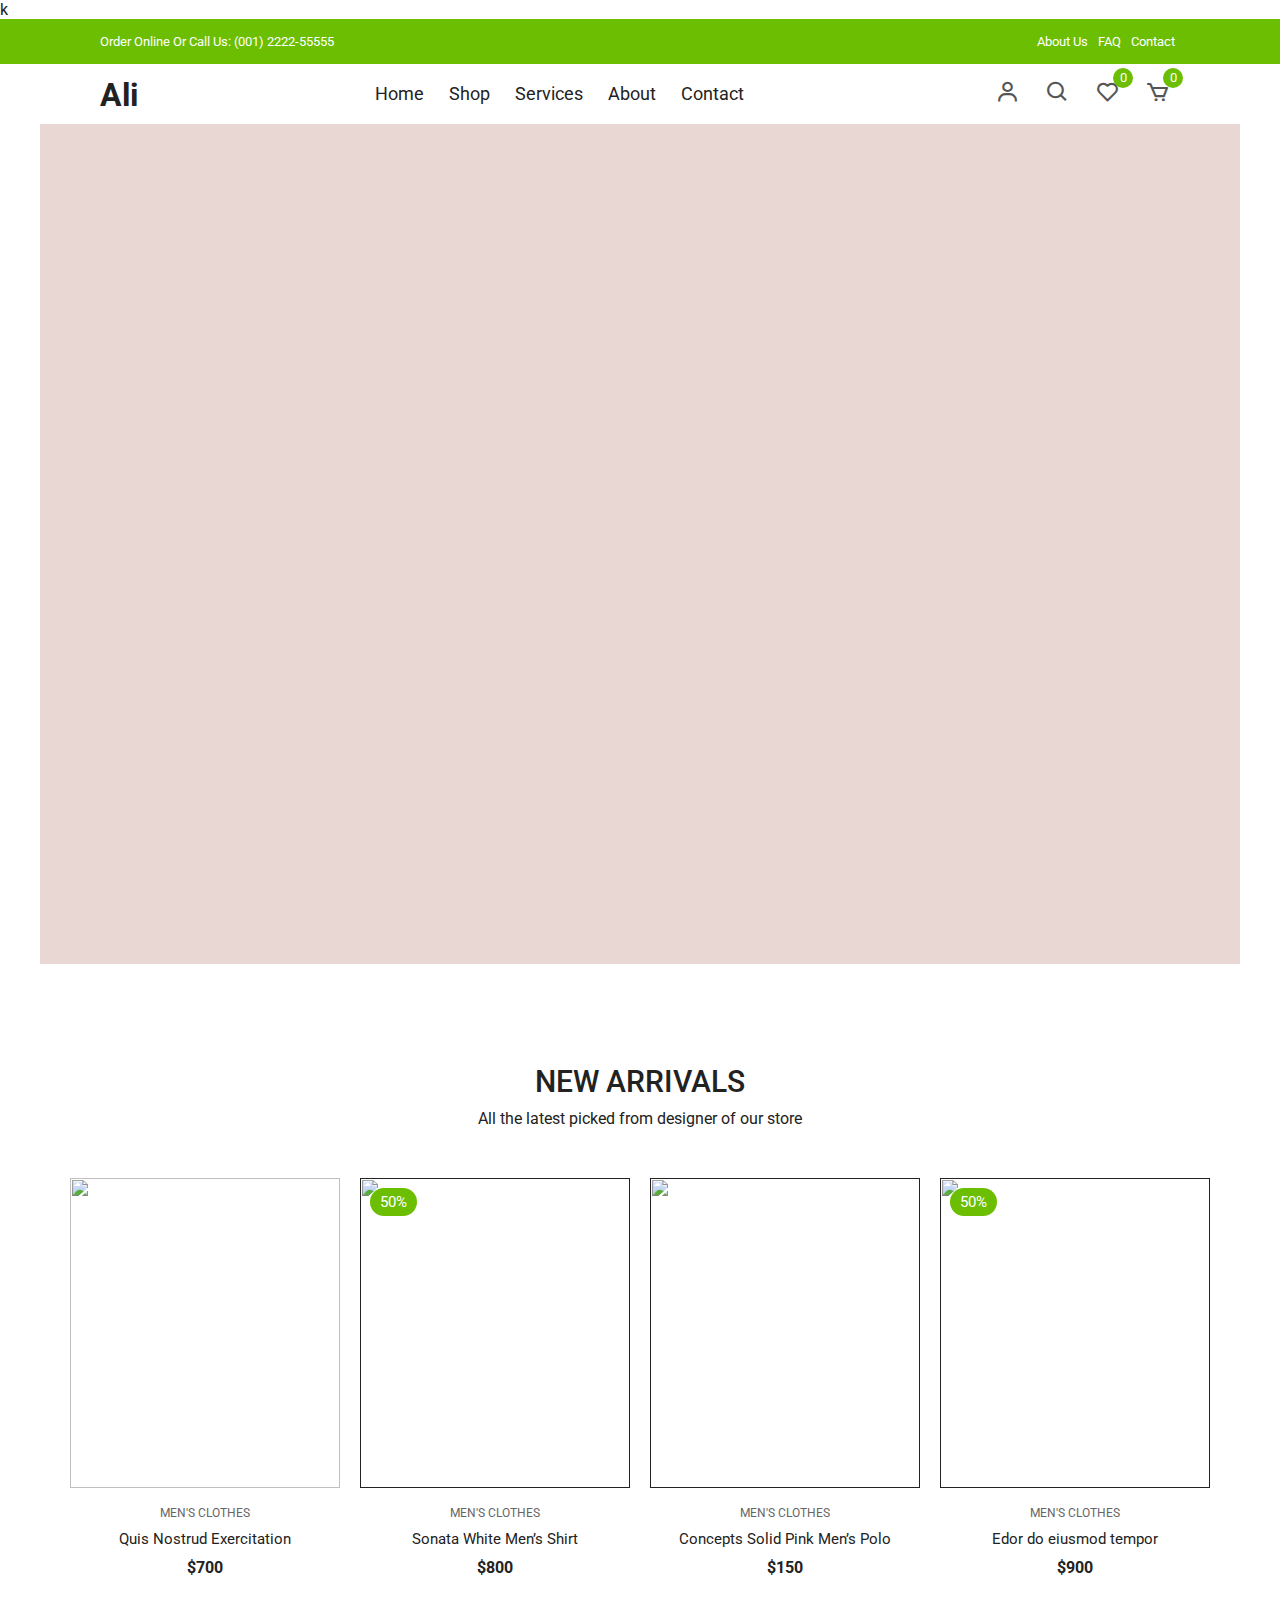
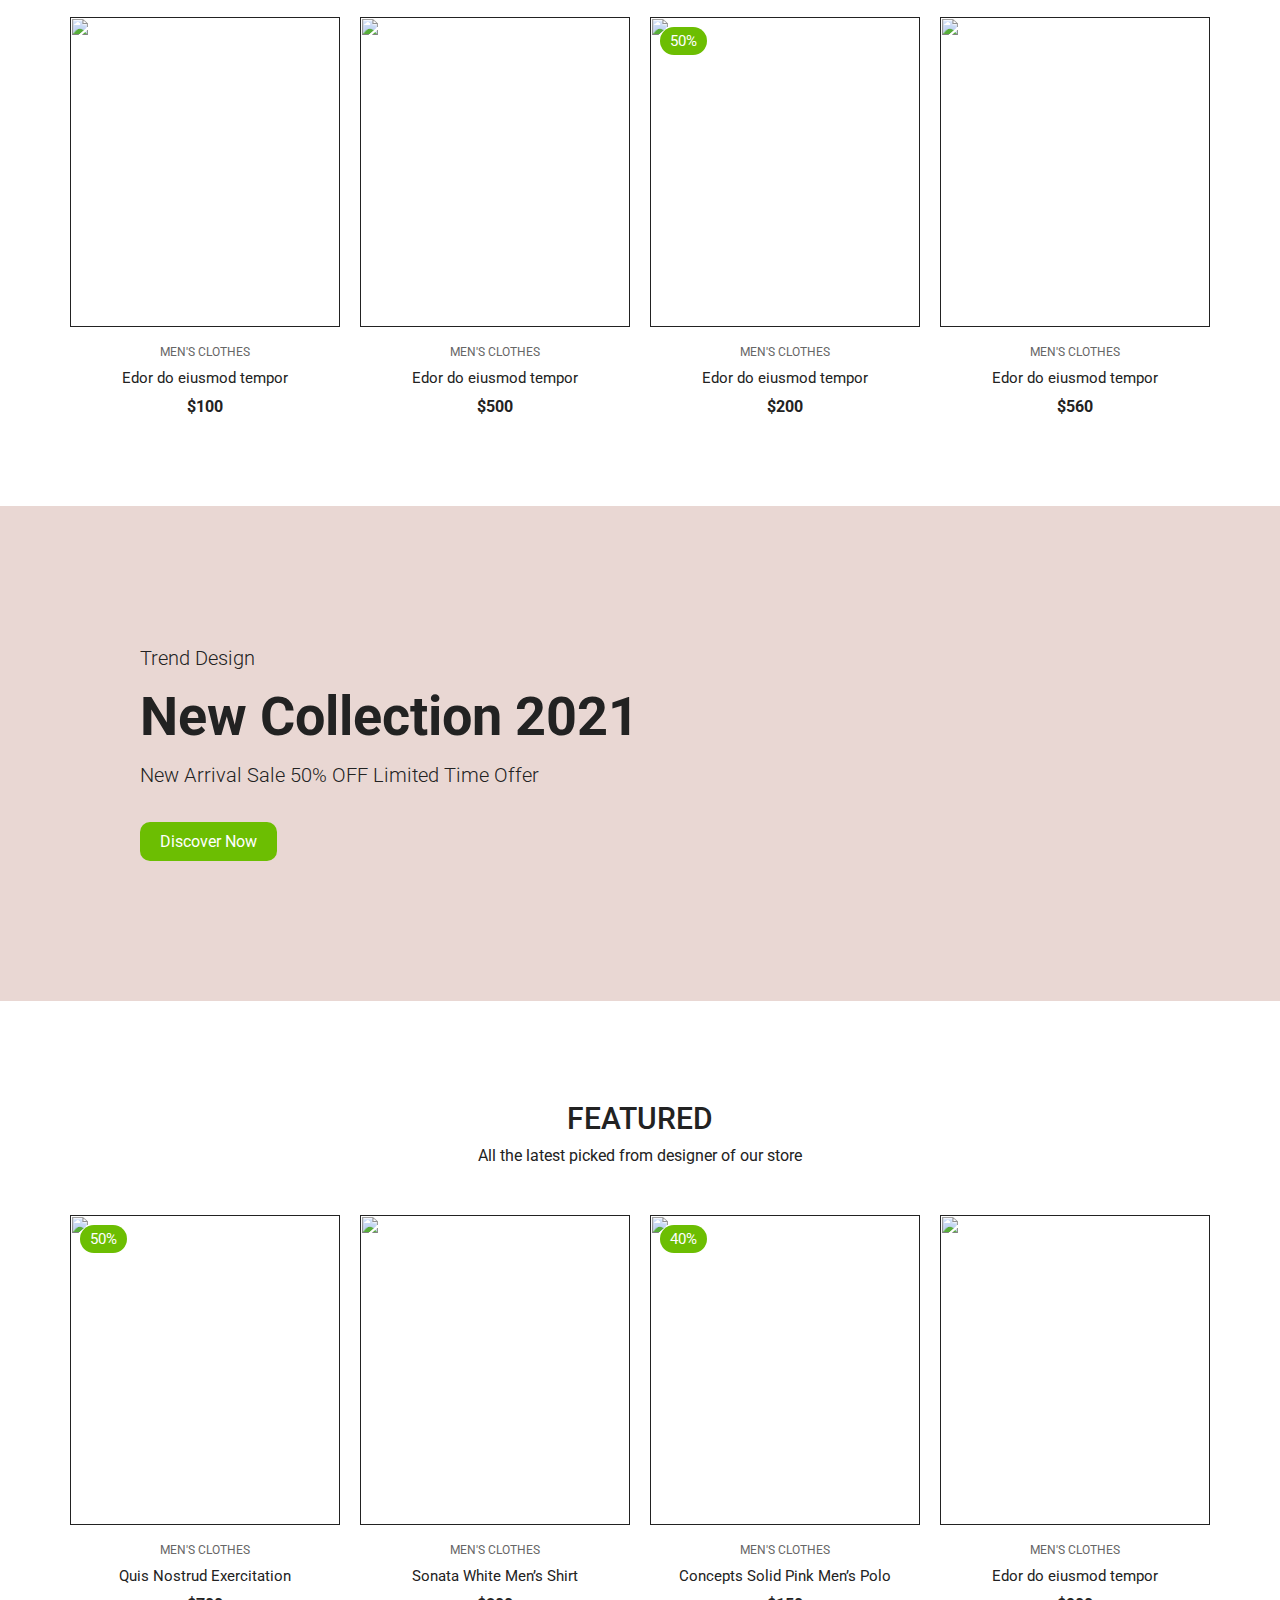
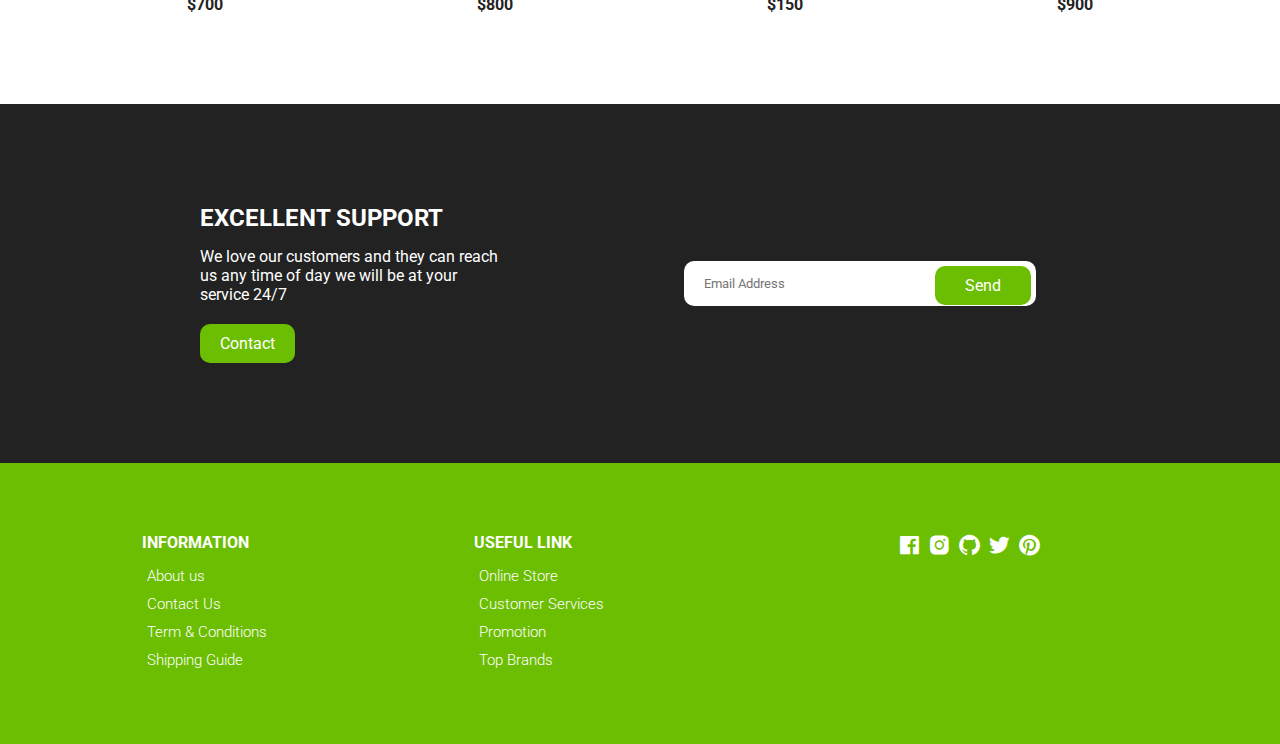
==== commit a1e91d7e: "Update index.html" ====
--- a/index.html
+++ b/index.html
@@ -129,29 +129,7 @@
     </div>
     </header>
 
-    <!-- Categories Section -->
-    <section class="section category">
-      <div class="cat-center">
-        <div class="cat">
-          <img src="./images/cat3.jpg" alt="" />
-          <div>
-            <p>WOMEN'S WEAR</p>
-          </div>
-        </div>
-        <div class="cat">
-          <img src="./images/cat2.jpg" alt="" />
-          <div>
-            <p>ACCESSORIES</p>
-          </div>
-        </div>
-        <div class="cat">
-          <img src="./images/cat1.jpg" alt="" />
-          <div>
-            <p>MEN'S WEAR</p>
-          </div>
-        </div>
-      </div>
-    </section>
+  
 
     <!-- New Arrivals -->
     <section class="section new-arrival">
@@ -482,4 +460,4 @@
   <script src="https://cdnjs.cloudflare.com/ajax/libs/Glide.js/3.4.1/glide.min.js"></script>
   <script src="index.js"></script>
   <script src="slider.js"></script>
-</html>+</html>
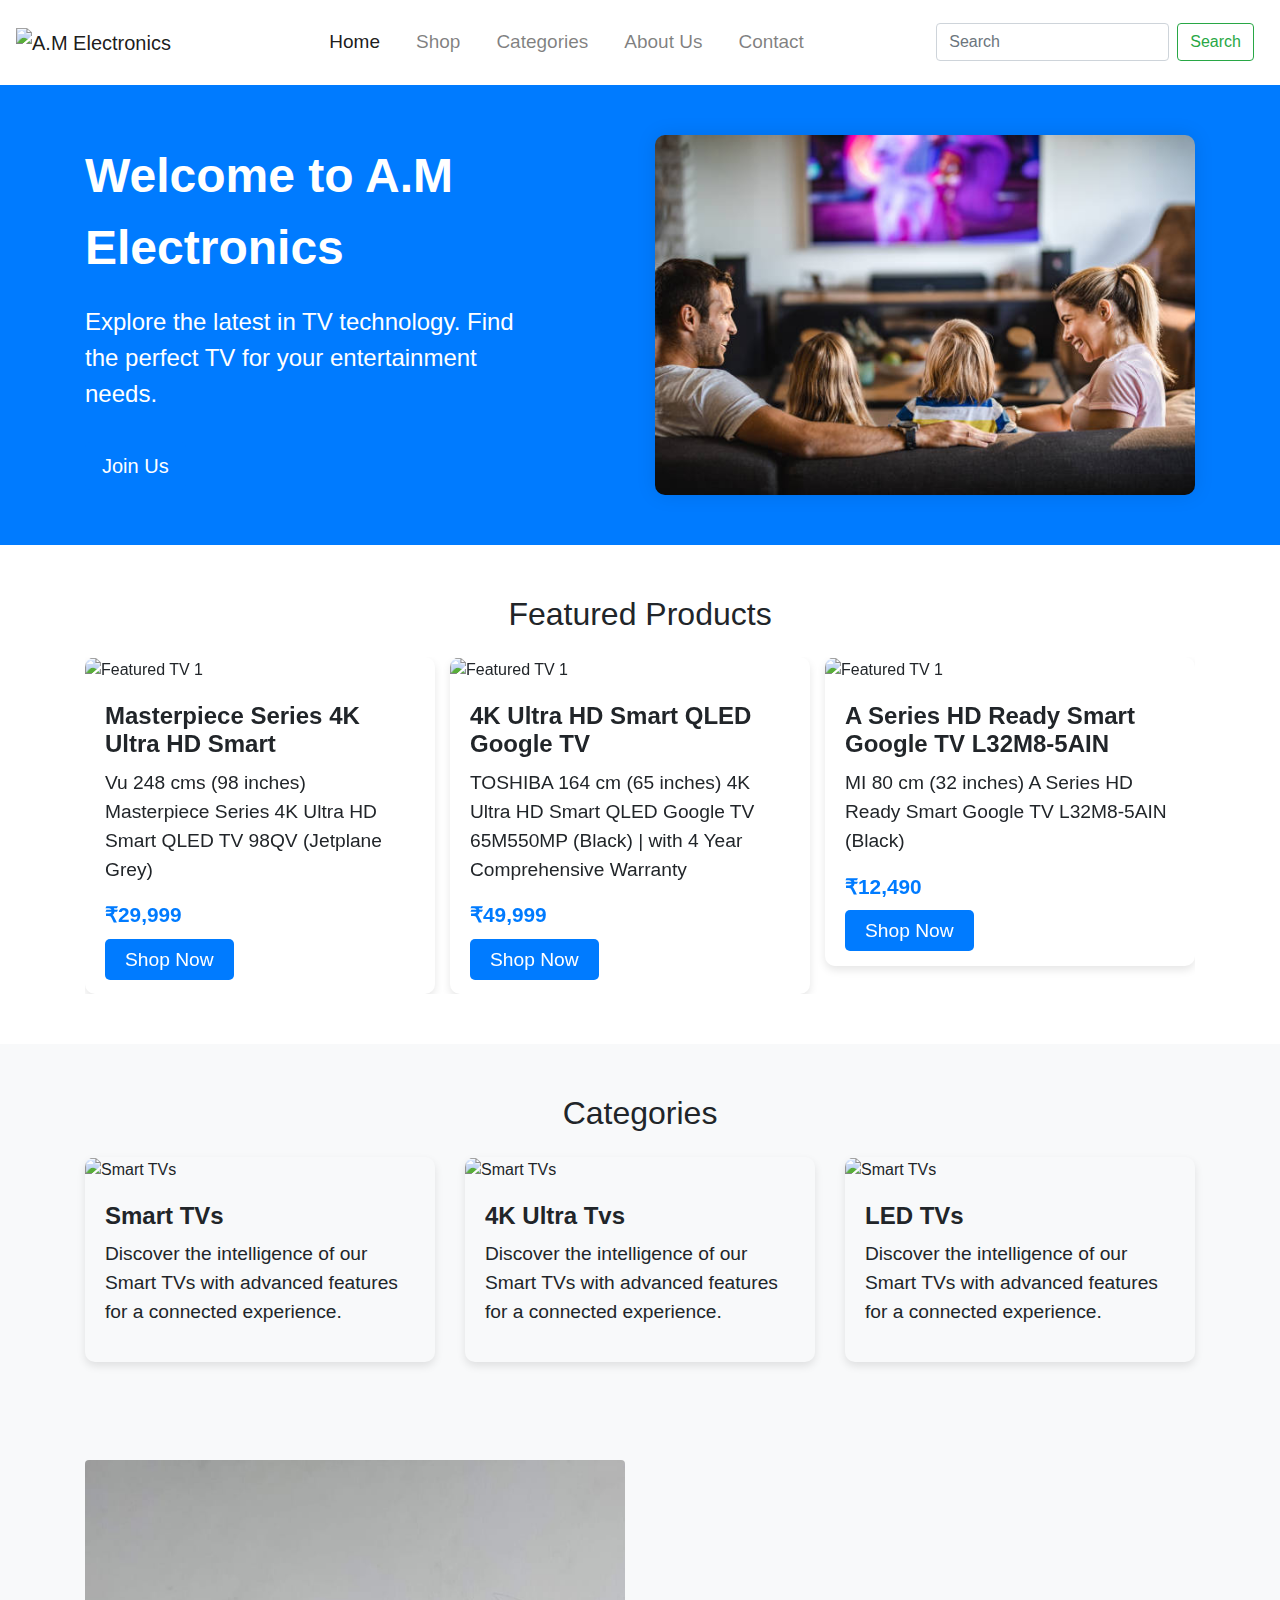
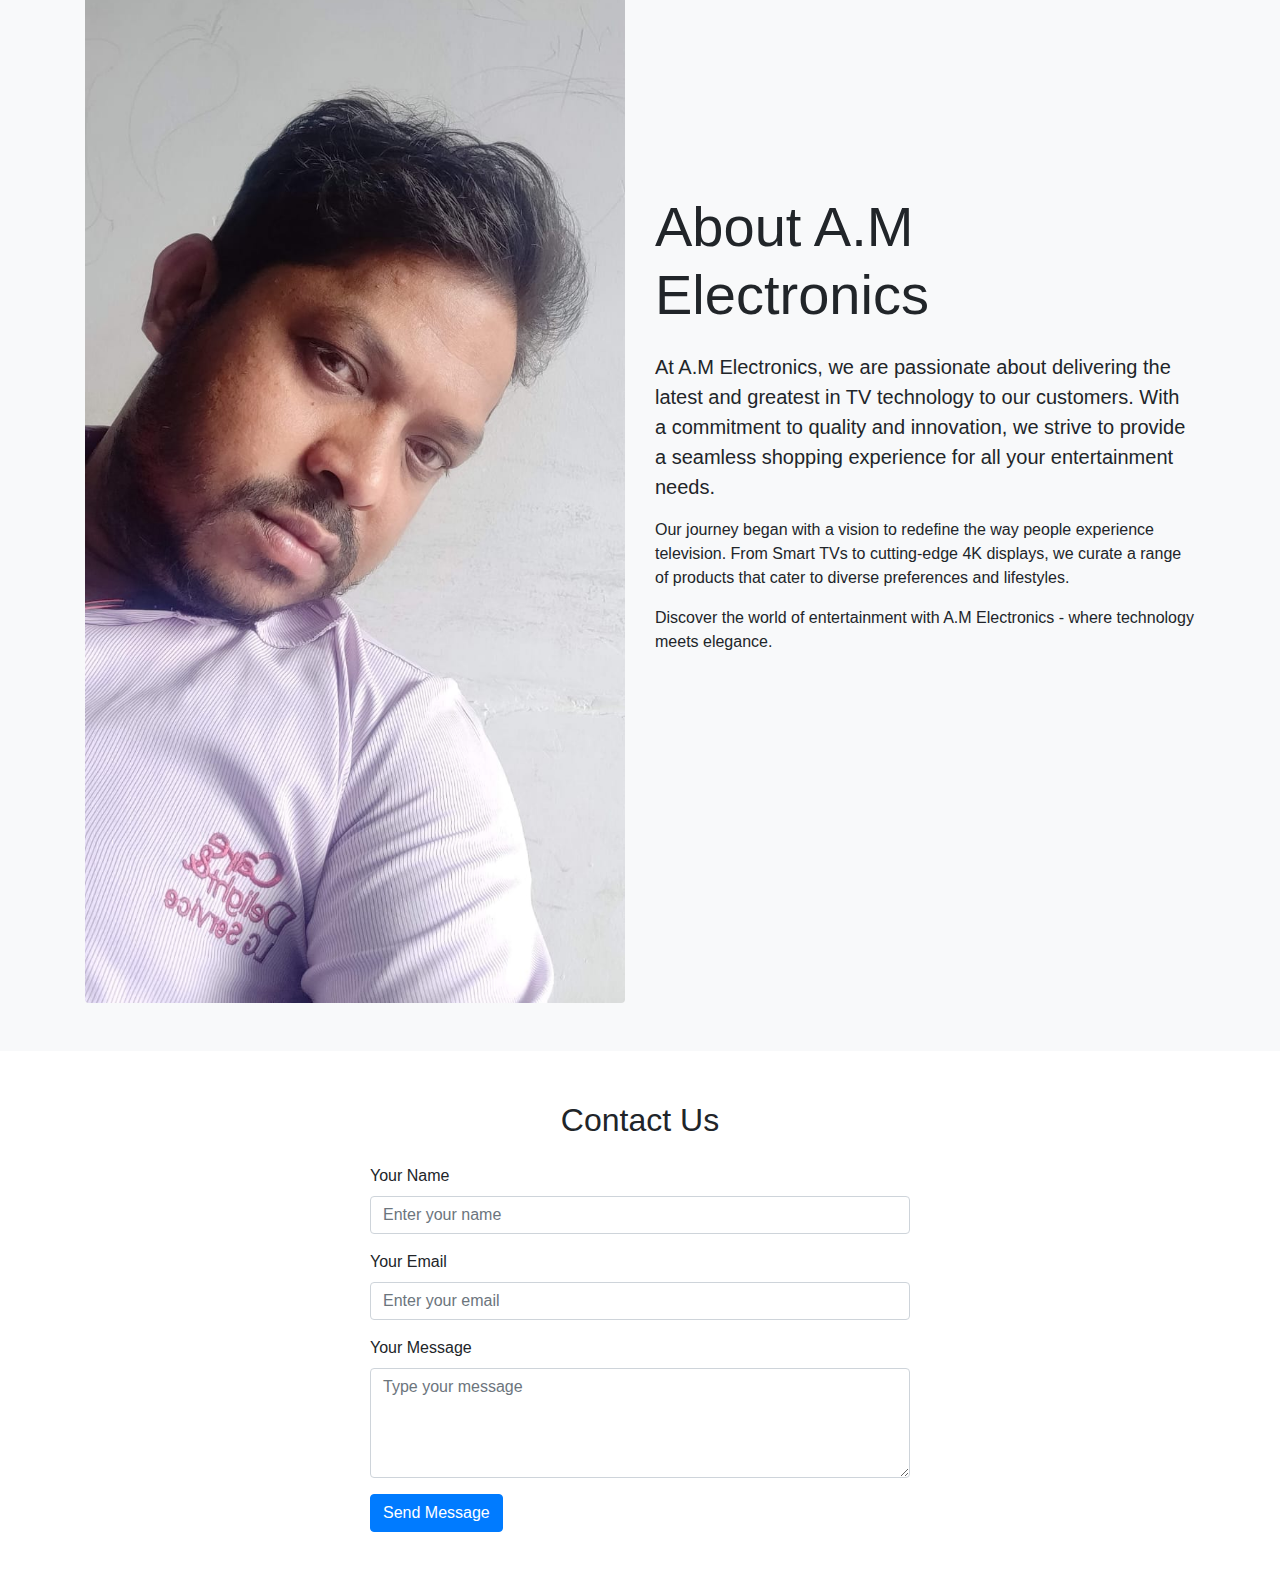
==== commit d917019a: "A.M Electronic" ====
--- a/index.html
+++ b/index.html
@@ -1,463 +1,222 @@
 <!DOCTYPE html>
 <html lang="en">
-  <head>
-    <meta charset="UTF-8" />
-    <meta http-equiv="X-UA-Compatible" content="IE=edge" />
-    <meta name="viewport" content="width=device-width, initial-scale=1.0" />
-  
-    <!-- Boxicons -->
-    <link
-      href="https://unpkg.com/boxicons@2.0.7/css/boxicons.min.css"
-      rel="stylesheet"
-    />
-    <!-- Glide js -->
-    <link rel="stylesheet" href="https://cdnjs.cloudflare.com/ajax/libs/Glide.js/3.4.1/css/glide.core.css">
-    <link rel="stylesheet" href="https://cdnjs.cloudflare.com/ajax/libs/Glide.js/3.4.1/css/glide.theme.css">
-    <!-- Custom StyleSheet -->
-    <link rel="stylesheet" href="./css/styles.css" />
-    <title>ecommerce Website</title>
-    <link rel="stylesheet" href="style.css">k
-  </head>
-  <body>
-    <!-- Header -->
-    <header class="header" id="header">
-      <!-- Top Nav -->
-      <div class="top-nav">
-        <div class="container d-flex">
-          <p>Order Online Or Call Us: (001) 2222-55555</p>
-          <ul class="d-flex">
-            <li><a href="#">About Us</a></li>
-            <li><a href="#">FAQ</a></li>
-            <li><a href="#">Contact</a></li>
-          </ul>
+
+<head>
+    <meta charset="UTF-8">
+    <meta name="viewport" content="width=device-width, initial-scale=1.0">
+    <title>A.M Electronics - Online TV Store</title>
+    <link rel="stylesheet" href="style.css">
+    <link href="https://stackpath.bootstrapcdn.com/bootstrap/4.3.1/css/bootstrap.min.css" rel="stylesheet">
+    <link href="https://fonts.googleapis.com/css2?family=Lato:wght@400;700&display=swap" rel="stylesheet">
+
+
+    
+</head>
+
+<body>
+
+    <!-- Navbar -->
+    <nav class="navbar navbar-expand-lg navbar-light">
+        <a class="navbar-brand" href="#">
+            <img src="your-logo.png" alt="A.M Electronics" height="40">
+        </a>
+        <div class="navbar-collapse" id="navbarNav">
+            <ul class="navbar-nav">
+                <li class="nav-item active">
+                    <a class="nav-link" href="#">Home</a>
+                </li>
+                <li class="nav-item">
+                    <a class="nav-link" href="shop.html">Shop</a>
+                </li>
+                <li class="nav-item">
+                    <a class="nav-link" href="#">Categories</a>
+                </li>
+                <li class="nav-item">
+                    <a class="nav-link" href="#">About Us</a>
+                </li>
+                <li class="nav-item">
+                    <a class="nav-link" href="#">Contact</a>
+                </li>
+            </ul>
         </div>
+        <form class="form-inline my-2 my-lg-0">
+            <input class="form-control mr-sm-2" type="search" placeholder="Search" aria-label="Search">
+            <button class="btn btn-outline-success my-2 my-sm-0" type="submit">Search</button>
+        </form>
+    </nav>
+
+    <!-- Hero Section -->
+    <section class="hero-section">
+        <div class="container">
+            <div class="row align-items-center">
+                <div class="col-lg-6">
+                    <div class="hero-content">
+                        <div class="hero-title">Welcome to A.M Electronics</div>
+                        <div class="hero-description">Explore the latest in TV technology. Find the perfect TV for your entertainment needs.</div>
+                        <a href="#" class="join-us-btn btn btn-primary btn-lg">Join Us</a>
+                    </div>
+                </div>
+                <div class="col-lg-6">
+                    <div class="hero-image">
+                        <img src="Background image.jpg" alt="Hero Image" class="img-fluid">
+                    </div>
+                </div>
+            </div>
+        </div>
+    </section>
+
+
+ 
+
+    <!-- Featured Products Section -->
+    <section class="featured-products-section">
+        <div class="container">
+            <h2 class="text-center mb-4">Featured Products</h2>
+            <div id="featured-products-carousel" class="carousel slide" data-ride="carousel">
+                <div class="carousel-inner">
+                    <!-- Featured Product 1 -->
+                    <div class="carousel-item active">
+                        <div class="row">
+                            <div class="col-md-4">
+                                <div class="featured-product-card">
+                                    <img src="https://m.media-amazon.com/images/I/71hJrIyKo3L._AC_UY218_.jpg" alt="Featured TV 1" class="featured-product-image img-fluid">
+                                    <div class="featured-product-details">
+                                        <h3 class="featured-product-title">Masterpiece Series 4K Ultra HD Smart</h3>
+                                        <p class="featured-product-description">Vu 248 cms (98 inches) Masterpiece Series 4K Ultra HD Smart QLED TV 98QV (Jetplane Grey)</p>
+                                        <p class="featured-product-price">₹29,999</p>
+                                        <a href="#" class="shop-now-btn">Shop Now</a>
+                                    </div>
+                                </div>
+                            </div>
+
+                            <div class="carousel-item active">
+                              <div class="row">
+                                  <div class="col-md-4">
+                                      <div class="featured-product-card">
+                                          <img src="https://m.media-amazon.com/images/I/81b-aOIrNJL._AC_UY218_.jpg" alt="Featured TV 1" class="featured-product-image img-fluid">
+                                          <div class="featured-product-details">
+                                              <h3 class="featured-product-title">4K Ultra HD Smart QLED Google TV </h3>
+                                              <p class="featured-product-description">TOSHIBA 164 cm (65 inches) 4K Ultra HD Smart QLED Google TV 65M550MP (Black) | with 4 Year Comprehensive Warranty</p>
+                                              <p class="featured-product-price">₹49,999</p>
+                                              <a href="#" class="shop-now-btn">Shop Now</a>
+                                          </div>
+                                      </div>
+                                  </div>
+
+                                  <div class="carousel-item active">
+                                    <div class="row">
+                                        <div class="col-md-4">
+                                            <div class="featured-product-card">
+                                                <img src="https://m.media-amazon.com/images/I/713A5VksK6L._AC_UY218_.jpg" alt="Featured TV 1" class="featured-product-image img-fluid">
+                                                <div class="featured-product-details">
+                                                    <h3 class="featured-product-title"> A Series HD Ready Smart Google TV L32M8-5AIN </h3>
+                                                    <p class="featured-product-description">MI 80 cm (32 inches) A Series HD Ready Smart Google TV L32M8-5AIN (Black)</p>
+                                                    <p class="featured-product-price">₹12,490</p>
+                                                    <a href="#" class="shop-now-btn">Shop Now</a>
+                                                </div>
+                                            </div>
+                                        </div>
+                            <!-- Repeat similar structure for additional featured products -->
+                        </div>
+                      </div>
+                   
+            </div>
+        </div>
+    </section>
+
+     <!-- Categories Section -->
+     <section class="categories-section">
+      <div class="container">
+          <h2 class="text-center mb-4">Categories</h2>
+          <div class="row">
+              <!-- Category 1 -->
+              <div class="col-md-4">
+                  <div class="category-card">
+                      <img src="https://m.media-amazon.com/images/I/715Ukad5t4L._AC_UF1000,1000_QL80_.jpg" alt="Smart TVs" class="category-image img-fluid">
+                      <div class="category-details">
+                          <h3 class="category-title">Smart TVs</h3>
+                          <p class="category-description">Discover the intelligence of our Smart TVs with advanced features for a connected experience.</p>
+                      </div>
+                  </div>
+              </div>
+
+              <div class="col-md-4">
+                <div class="category-card">
+                    <img src="https://m.media-amazon.com/images/I/71S1CVKFrfL._AC_UY218_.jpg" alt="Smart TVs" class="category-image img-fluid">
+                    <div class="category-details">
+                        <h3 class="category-title">4K Ultra Tvs</h3>
+                        <p class="category-description">Discover the intelligence of our Smart TVs with advanced features for a connected experience.</p>
+                    </div>
+                </div>
+            </div>
+
+            <div class="col-md-4">
+              <div class="category-card">
+                  <img src="https://m.media-amazon.com/images/I/81sQWfxGDRL._AC_UY218_.jpg" alt="Smart TVs" class="category-image img-fluid">
+                  <div class="category-details">
+                      <h3 class="category-title">LED TVs</h3>
+                      <p class="category-description">Discover the intelligence of our Smart TVs with advanced features for a connected experience.</p>
+                  </div>
+              </div>
+          </div>
+              <!-- Repeat similar structure for additional categories -->
+          </div>
       </div>
-      <div class="navigation">
-        <div class="nav-center container d-flex">
-          <a href="index.html" class="logo"><h1>Ali</h1></a>
-  
-          <ul class="nav-list d-flex">
-            <li class="nav-item">
-              <a href="index.html" class="nav-link">Home</a>
-            </li>
-            <li class="nav-item">
-              <a href="shop.html" class="nav-link">Shop</a>
-            </li>
-            <li class="nav-item">
-              <a href="sevices.html" class="nav-link">Services</a>
-            </li>
-            <li class="nav-item">
-              <a href="about.html" class="nav-link">About</a>
-            </li>
-            <li class="nav-item">
-              <a href="contact.html" class="nav-link">Contact</a>
-            </li>
-            <li class="icons d-flex">
-              <a href="login.html" class="icon">
-                <i class="bx bx-user"></i>
-              </a>
-              <div class="icon">
-                <i class="bx bx-search"></i>
+  </section>
+
+  <!-- About Us Section -->
+<section id="about-us" class="bg-light py-5">
+  <div class="container">
+      <div class="row">
+          <div class="col-lg-6">
+              <img src="WhatsApp Image 2024-03-10 at 8.21.52 PM.jpeg" alt="About Us Image" class="img-fluid rounded">
+          </div>
+          <div class="col-lg-6 d-flex align-items-center">
+              <div>
+                  <h2 class="display-4 mb-4">About A.M Electronics</h2>
+                  <p class="lead">At A.M Electronics, we are passionate about delivering the latest and greatest in TV technology to our customers. With a commitment to quality and innovation, we strive to provide a seamless shopping experience for all your entertainment needs.</p>
+                  <p>Our journey began with a vision to redefine the way people experience television. From Smart TVs to cutting-edge 4K displays, we curate a range of products that cater to diverse preferences and lifestyles.</p>
+                  <p>Discover the world of entertainment with A.M Electronics - where technology meets elegance.</p>
               </div>
-              <div class="icon">
-                <i class="bx bx-heart"></i>
-                <span class="d-flex">0</span>
-              </div>
-              <a href="cart.html" class="icon">
-                <i class="bx bx-cart"></i>
-                <span class="d-flex">0</span>
-              </a>
-            </li>
-          </ul>
-  
-          <div class="icons d-flex">
-            <a href="login.html" class="icon">
-              <i class="bx bx-user"></i>
-            </a>
-            <div class="icon">
-              <i class="bx bx-search"></i>
-            </div>
-            <div class="icon">
-              <i class="bx bx-heart"></i>
-              <span class="d-flex">0</span>
-            </div>
-            <a href="cart.html" class="icon">
-              <i class="bx bx-cart"></i>
-              <span class="d-flex">0</span>
-            </a>
-          </div>
-
-          <div class="hamburger">
-            <i class="bx bx-menu-alt-left"></i>
-          </div>
-        </div>
+          </div>
       </div>
-
-    <div class="hero">
-      <div class="glide" id="glide_1">
-        <div class="glide__track" data-glide-el="track">
-          <ul class="glide__slides">
-            <li class="glide__slide">
-              <div class="center">
-                <div class="left">
-                  <span class="">New Inspiration 2020</span>
-                  <h1 class="">NEW COLLECTION!</h1>
-                  <p>Trending from men's and women's  style collection</p>
-                  <a href="#" class="hero-btn">SHOP NOW</a>
-                </div>
-                <div class="right">
-                    <img class="img1" src="images/hero-1.png" alt="">
-                </div>
-              </div>
-            </li>
-            <li class="glide__slide">
-              <div class="center">
-                <div class="left">
-                  <span>New Inspiration 2020</span>
-                  <h1>THE PERFECT MATCH!</h1>
-                  <p>Trending from men's and women's  style collection</p>
-                  <a href="#" class="hero-btn">SHOP NOW</a>
-                </div>
-                <div class="right">
-                  <img class="img2" src="images/hero-2.png" alt="">
-                </div>
-              </div>
-            </li>
-          </ul>
-        </div>
+  </div>
+</section>
+
+<!-- Contact Us Section -->
+<section class="contact-section">
+  <div class="container">
+      <h2 class="text-center mb-4">Contact Us</h2>
+      <div class="row">
+          <div class="col-lg-6 mx-auto">
+              <form class="contact-form">
+                  <div class="form-group">
+                      <label for="name">Your Name</label>
+                      <input type="text" class="form-control" id="name" placeholder="Enter your name">
+                  </div>
+                  <div class="form-group">
+                      <label for="email">Your Email</label>
+                      <input type="email" class="form-control" id="email" placeholder="Enter your email">
+                  </div>
+                  <div class="form-group">
+                      <label for="message">Your Message</label>
+                      <textarea class="form-control" id="message" rows="4" placeholder="Type your message"></textarea>
+                  </div>
+                  <button type="submit" class="btn btn-primary">Send Message</button>
+              </form>
+          </div>
       </div>
-    </div>
-    </header>
-
-  
-
-    <!-- New Arrivals -->
-    <section class="section new-arrival">
-      <div class="title">
-        <h1>NEW ARRIVALS</h1>
-        <p>All the latest picked from designer of our store</p>
-      </div>
-
-      <div class="product-center">
-        <div class="product-item">
-          <div class="overlay">
-            <a href="productDetails.html" class="product-thumb">
-              <img src="./images/product-1.jpg" alt="" />
-            </a>
-          </div>
-          <div class="product-info">
-            <span>MEN'S CLOTHES</span>
-            <a href="productDetails.html">Quis Nostrud Exercitation</a>
-            <h4>$700</h4>
-          </div>
-          <ul class="icons">
-            <li><i class="bx bx-heart"></i></li>
-            <li><i class="bx bx-search"></i></li>
-            <li><i class="bx bx-cart"></i></li>
-          </ul>
-        </div>
-        <div class="product-item">
-          <div class="overlay">
-            <a href="" class="product-thumb">
-              <img src="./images/product-3.jpg" alt="" />
-            </a>
-            <span class="discount">50%</span>
-          </div>
-
-          <div class="product-info">
-            <span>MEN'S CLOTHES</span>
-            <a href="">Sonata White Men’s Shirt</a>
-            <h4>$800</h4>
-          </div>
-          <ul class="icons">
-            <li><i class="bx bx-heart"></i></li>
-            <li><i class="bx bx-search"></i></li>
-            <li><i class="bx bx-cart"></i></li>
-          </ul>
-        </div>
-        <div class="product-item">
-          <div class="overlay">
-            <a href="" class="product-thumb">
-              <img src="./images/product-2.jpg" alt="" />
-            </a>
-          </div>
-          <div class="product-info">
-            <span>MEN'S CLOTHES</span>
-            <a href="">Concepts Solid Pink Men’s Polo</a>
-            <h4>$150</h4>
-          </div>
-          <ul class="icons">
-            <li><i class="bx bx-heart"></i></li>
-            <li><i class="bx bx-search"></i></li>
-            <li><i class="bx bx-cart"></i></li>
-          </ul>
-        </div>
-        <div class="product-item">
-          <div class="overlay">
-            <a href="" class="product-thumb">
-              <img src="./images/product-4.jpg" alt="" />
-            </a>
-            <span class="discount">50%</span>
-          </div>
-          <div class="product-info">
-            <span>MEN'S CLOTHES</span>
-            <a href="">Edor do eiusmod tempor</a>
-            <h4>$900</h4>
-          </div>
-          <ul class="icons">
-            <li><i class="bx bx-heart"></i></li>
-            <li><i class="bx bx-search"></i></li>
-            <li><i class="bx bx-cart"></i></li>
-          </ul>
-        </div>
-        <div class="product-item">
-          <div class="overlay">
-            <a href="" class="product-thumb">
-              <img src="./images/product-5.jpg" alt="" />
-            </a>
-          </div>
-          <div class="product-info">
-            <span>MEN'S CLOTHES</span>
-            <a href="">Edor do eiusmod tempor</a>
-            <h4>$100</h4>
-          </div>
-          <ul class="icons">
-            <li><i class="bx bx-heart"></i></li>
-            <li><i class="bx bx-search"></i></li>
-            <li><i class="bx bx-cart"></i></li>
-          </ul>
-        </div>
-        <div class="product-item">
-          <div class="overlay">
-            <a href="" class="product-thumb">
-              <img src="./images/product-6.jpg" alt="" />
-            </a>
-          </div>
-          <div class="product-info">
-            <span>MEN'S CLOTHES</span>
-            <a href="">Edor do eiusmod tempor</a>
-            <h4>$500</h4>
-          </div>
-          <ul class="icons">
-            <li><i class="bx bx-heart"></i></li>
-            <li><i class="bx bx-search"></i></li>
-            <li><i class="bx bx-cart"></i></li>
-          </ul>
-        </div>
-        <div class="product-item">
-          <div class="overlay">
-            <a href="" class="product-thumb">
-              <img src="./images/product-7.jpg" alt="" />
-            </a>
-            <span class="discount">50%</span>
-          </div>
-          <div class="product-info">
-            <span>MEN'S CLOTHES</span>
-            <a href="">Edor do eiusmod tempor</a>
-            <h4>$200</h4>
-          </div>
-          <ul class="icons">
-            <li><i class="bx bx-heart"></i></li>
-            <li><i class="bx bx-search"></i></li>
-            <li><i class="bx bx-cart"></i></li>
-          </ul>
-        </div>
-        <div class="product-item">
-          <div class="overlay">
-            <a href="" class="product-thumb">
-              <img src="./images/product-2.jpg" alt="" />
-            </a>
-          </div>
-          <div class="product-info">
-            <span>MEN'S CLOTHES</span>
-            <a href="">Edor do eiusmod tempor</a>
-            <h4>$560</h4>
-          </div>
-          <ul class="icons">
-            <li><i class="bx bx-heart"></i></li>
-            <li><i class="bx bx-search"></i></li>
-            <li><i class="bx bx-cart"></i></li>
-          </ul>
-        </div>
-      </div>
-    </section>
-
-
-    <!-- Promo -->
-
-    <section class="section banner">
-<div class="left">
-  <span class="trend">Trend Design</span>
-  <h1>New Collection 2021</h1>
-  <p>New Arrival <span class="color">Sale 50% OFF</span> Limited Time Offer</p>
-  <a href="#" class="btn btn-1">Discover Now</a>
-</div>
-<div class="right">
-  <img src="./images/banner.png" alt="">
-</div>
-    </section>
-
-
-
-
-    <!-- Featured -->
-  
-    <section class="section new-arrival">
-      <div class="title">
-        <h1>Featured</h1>
-        <p>All the latest picked from designer of our store</p>
-      </div>
-
-      <div class="product-center">
-        <div class="product-item">
-          <div class="overlay">
-            <a href="" class="product-thumb">
-              <img src="./images/product-7.jpg" alt="" />
-            </a>
-            <span class="discount">50%</span>
-          </div>
-          <div class="product-info">
-            <span>MEN'S CLOTHES</span>
-            <a href="">Quis Nostrud Exercitation</a>
-            <h4>$700</h4>
-          </div>
-          <ul class="icons">
-            <li><i class="bx bx-heart"></i></li>
-            <li><i class="bx bx-search"></i></li>
-            <li><i class="bx bx-cart"></i></li>
-          </ul>
-        </div>
-        <div class="product-item">
-          <div class="overlay">
-            <a href="" class="product-thumb">
-              <img src="./images/product-4.jpg" alt="" />
-            </a>
-          </div>
-
-          <div class="product-info">
-            <span>MEN'S CLOTHES</span>
-            <a href="">Sonata White Men’s Shirt</a>
-            <h4>$800</h4>
-          </div>
-          <ul class="icons">
-            <li><i class="bx bx-heart"></i></li>
-            <li><i class="bx bx-search"></i></li>
-            <li><i class="bx bx-cart"></i></li>
-          </ul>
-        </div>
-        <div class="product-item">
-          <div class="overlay">
-            <a href="" class="product-thumb">
-              <img src="./images/product-1.jpg" alt="" />
-            </a>
-            <span class="discount">40%</span>
-          </div>
-          <div class="product-info">
-            <span>MEN'S CLOTHES</span>
-            <a href="">Concepts Solid Pink Men’s Polo</a>
-            <h4>$150</h4>
-          </div>
-          <ul class="icons">
-            <li><i class="bx bx-heart"></i></li>
-            <li><i class="bx bx-search"></i></li>
-            <li><i class="bx bx-cart"></i></li>
-          </ul>
-        </div>
-        <div class="product-item">
-          <div class="overlay">
-            <a href="" class="product-thumb">
-              <img src="./images/product-6.jpg" alt="" />
-            </a>
-          </div>
-          <div class="product-info">
-            <span>MEN'S CLOTHES</span>
-            <a href="">Edor do eiusmod tempor</a>
-            <h4>$900</h4>
-          </div>
-          <ul class="icons">
-            <li><i class="bx bx-heart"></i></li>
-            <li><i class="bx bx-search"></i></li>
-            <li><i class="bx bx-cart"></i></li>
-          </ul>
-        </div>
-
-    </section>
-
-    <!-- Contact -->
-    <section class="section contact">
-      <div class="row">
-        <div class="col">
-          <h2>EXCELLENT SUPPORT</h2>
-          <p>We love our customers and they can reach us any time
-          of day we will be at your service 24/7</p>
-          <a href="" class="btn btn-1">Contact</a>
-        </div>
-        <div class="col">
-          <form action="">
-            <div>
-              <input type="email" placeholder="Email Address">
-            <a href="">Send</a>
-            </div>
-          </form>
-        </div>
-      </div>
-    </section>
-
-    <!-- Footer -->
-    <footer class="footer">
-      <div class="row">
-        <div class="col d-flex">
-          <h4>INFORMATION</h4>
-          <a href="">About us</a>
-          <a href="">Contact Us</a>
-          <a href="">Term & Conditions</a>
-          <a href="">Shipping Guide</a>
-        </div>
-        <div class="col d-flex">
-          <h4>USEFUL LINK</h4>
-          <a href="">Online Store</a>
-          <a href="">Customer Services</a>
-          <a href="">Promotion</a>
-          <a href="">Top Brands</a>
-        </div>
-        <div class="col d-flex">
-          <span><i class='bx bxl-facebook-square'></i></span>
-          <span><i class='bx bxl-instagram-alt' ></i></span>
-          <span><i class='bx bxl-github' ></i></span>
-          <span><i class='bx bxl-twitter' ></i></span>
-          <span><i class='bx bxl-pinterest' ></i></span>
-        </div>
-      </div>
-    </footer>
-
-
-  <!-- PopUp -->
-  <div class="popup hide-popup">
-    <div class="popup-content">
-      <div class="popup-close">
-        <i class='bx bx-x'></i>
-      </div>
-      <div class="popup-left">
-        <div class="popup-img-container">
-          <img class="popup-img" src="./images/popup.jpg" alt="popup">
-        </div>
-      </div>
-      <div class="popup-right">
-        <div class="right-content">
-          <h1>Get Discount <span>50%</span> Off</h1>
-          <p>Sign up to our newsletter and save 30% for you next purchase. No spam, we promise!
-          </p>
-          <form action="#">
-            <input type="email" placeholder="Enter your email..." class="popup-form">
-            <a href="#">Subscribe</a>
-          </form>
-        </div>
-      </div>
-    </div>
   </div>
-
-  </body>
-  <script src="https://cdnjs.cloudflare.com/ajax/libs/Glide.js/3.4.1/glide.min.js"></script>
-  <script src="index.js"></script>
-  <script src="slider.js"></script>
+</section>
+
+
+
+    <!-- Your existing code here -->
+
+    <!-- Bootstrap JS and dependencies -->
+    <script src="https://code.jquery.com/jquery-3.3.1.slim.min.js"></script>
+    <script src="https://cdnjs.cloudflare.com/ajax/libs/popper.js/1.14.7/umd/popper.min.js"></script>
+    <script src="https://stackpath.bootstrapcdn.com/bootstrap/4.3.1/js/bootstrap.min.js"></script>
+</body>
+
 </html>
--- a/style.css
+++ b/style.css
@@ -1,1404 +1,262 @@
-/* Fonts */
-@import url('https://fonts.googleapis.com/css2?family=Roboto:wght@100;300;400;500;700&display=swap');
-
-/* Color Variables */
-:root {
-  --white: #fff;
-  --black: #222;
-  --green: #6cbe02;
-  --grey1: #f0f0f0;
-  --grey2: #e9d7d3;
-}
-
-/* Basic Reset */
-*,
-*::before,
-*::after {
-  margin: 0;
-  padding: 0;
-  box-sizing: inherit;
-}
-
-html {
-  box-sizing: border-box;
-  font-size: 62.5%;
-}
-
 body {
-  font-family: 'Roboto', sans-serif;
-  font-size: 1.6rem;
-  background-color: var(--white);
-  color: var(--black);
-  font-weight: 400;
-  font-style: normal;
-}
-
-a {
-  text-decoration: none;
-  color: var(--black);
-}
-
-li {
-  list-style: none;
-}
-
-.container {
-  max-width: 114rem;
-  margin: 0 auto;
-  padding: 0 3rem;
-}
-
-.d-flex {
-  display: flex;
-  align-items: center;
-}
-
-/* 
-=================
-Header
-=================
-*/
-
-.header {
-  position: relative;
-  min-height: 100vh;
-  overflow-x: hidden;
-}
-
-.top-nav {
-  background-color: var(--green);
-  font-size: 1.3rem;
-  color: var(--white);
-}
-
-.top-nav div {
-  justify-content: space-between;
-  height: 4.5rem;
-}
-
-.top-nav a {
-  color: var(--white);
-  padding: 0 0.5rem;
-}
-
-/* 
-=================
-Navigation
-=================
-*/
-.navigation {
-  height: 6rem;
-  line-height: 6rem;
-}
-
-.nav-center {
-  justify-content: space-between;
-}
-
-.nav-list .icons {
-  display: none;
-}
-
-.nav-center .nav-item:not(:last-child) {
-  margin-right: 0.5rem;
-}
-
-.nav-center .nav-link {
-  font-size: 1.8rem;
-  padding: 1rem;
-}
-
-.nav-center .nav-link:hover {
-  color: var(--green);
-}
-
-.nav-center .hamburger {
-  display: none;
-  font-size: 2.3rem;
-  color: var(--black);
-  cursor: pointer;
-}
-
-/* Icons */
-
-.icon {
-  cursor: pointer;
-  font-size: 2.5rem;
-  padding: 0 1rem;
-  color: #555;
-  position: relative;
-}
-
-.icon:not(:last-child) {
-  margin-right: 0.5rem;
-}
-
-.icon span {
-  position: absolute;
-  top: 3px;
-  right: -3px;
-  background-color: var(--green);
-  color: var(--white);
-  border-radius: 50%;
-  font-size: 1.3rem;
-  height: 2rem;
-  width: 2rem;
-  justify-content: center;
-}
-
-@media only screen and (max-width: 768px) {
-  .nav-list {
-    position: fixed;
-    top: 12%;
-    left: -35rem;
-    flex-direction: column;
-    align-items: flex-start;
-    box-shadow: 5px 5px 10px rgba(0, 0, 0, 0.2);
-    background-color: white;
-    height: 100%;
-    width: 0%;
-    max-width: 35rem;
-    z-index: 100;
-    transition: all 300ms ease-in-out;
-  }
-
-  .nav-list.open {
-    left: 0;
-    width: 100%;
-  }
-
-  .nav-list .nav-item {
-    margin: 0 0 1rem 0;
-    width: 100%;
-  }
-
-  .nav-list .nav-link {
-    font-size: 2rem;
-    color: var(--black);
-  }
-
-  .nav-center .hamburger {
-    display: block;
-    color: var(--black);
-    font-size: 3rem;
-  }
-
-  .icons {
-    display: none;
-  }
-
-  .nav-list .icons {
-    display: flex;
-  }
-
-  .top-nav ul {
-    display: none;
-  }
-
-  .top-nav div {
-    justify-content: center;
-    height: 3rem;
-  }
-}
-
-/* 
-=================
-Hero Area
-=================
-*/
-
-.hero,
-.hero .glide__slides {
-  background-color: var(--grey2);
-  position: relative;
-  height: calc(100vh - 6rem);
-  margin: 0 4rem;
-  overflow: hidden;
-}
-
-.hero .center {
-  display: flex;
-  align-items: center;
-  justify-content: center;
-  position: relative;
-  height: 100%;
-  padding-top: 3rem;
-}
-
-.hero .left {
-  position: absolute;
-  top: 0%;
-  left: 25rem;
-  opacity: 0;
-  transition: all 1000ms ease-in-out;
-}
-
-.hero .left h1 {
-  font-size: 5rem;
-  margin: 1rem 0;
-}
-
-.hero .left p {
-  font-size: 1.6rem;
-  margin-bottom: 1rem;
-}
-
-.hero .left .hero-btn {
-  display: inline-block;
-  padding: 1rem 3rem;
-  font-size: 1.6rem;
-  margin-top: 1rem;
-  background-color: var(--green);
-  color: white;
-}
-
-.hero .right {
-  flex: 0 0 50%;
-  height: 100%;
-  position: relative;
-  text-align: center;
-}
-
-.hero .right img {
-  position: absolute;
-  width: 55rem;
-  opacity: 0;
-  transition: all 1000ms ease-in-out;
-}
-
-.center .right img.img1 {
-  width: 85%;
-  right: -25%;
-  bottom: -50%;
-}
-
-.center .right img.img2 {
-  width: 90%;
-  right: -40%;
-  bottom: -40%;
-}
-
-.glide__slide--active .center .right img {
-  bottom: -3%;
-  opacity: 1;
-}
-
-.glide__slide--active .left {
-  opacity: 1;
-  top: 35%;
-}
-
-/*
-======================
-Hero Media Query
-======================
-*/
-@media only screen and (max-width: 1500px) {
-  .hero .left {
-    left: 0;
-  }
-}
-@media only screen and (max-width: 999px) {
-  .glide__slide--active .left {
-    top: 15%;
-  }
-
-  .center .right img.img1 {
-    width: 90%;
-  }
-
-  .center .right img.img2 {
-    width: 100%;
-  }
-}
-
-@media only screen and (max-width: 567px) {
-  .center .right img.img1 {
-    width: 30rem;
-  }
-
-  .center .right img.img2 {
-    width: 33rem;
-  }
-
-  .hero,
-  .hero .glide__slides {
+    font-family: 'Lato', sans-serif;
+    background-color: #f8f9fa; /* Light grey background */
     margin: 0;
-    padding: 0 3rem;
-  }
-
-  .hero .left h1 {
-    font-size: 3rem;
-  }
-
-  .hero .left span {
-    font-size: 1.4rem;
-  }
-  .hero .left p {
-    font-size: 1.5rem;
-    width: 80%;
-  }
-}
-
-/* Category Section */
-.section {
-  padding: 10rem 0 5rem 0;
-  overflow: hidden;
-}
-
-.cat-center {
-  display: flex;
-  align-items: center;
-  justify-content: center;
-  max-width: 114rem;
-  margin: auto;
-  padding: 0 3rem;
-}
-
-.cat-center .cat {
-  max-width: 37rem;
-  height: 25rem;
-  overflow: hidden;
-  position: relative;
-  cursor: pointer;
-  text-align: center;
-}
-
-.cat-center .cat:not(:last-child) {
-  margin-right: 3rem;
-}
-
-.cat-center .cat img {
-  width: 36.5rem;
-  height: 100%;
-  margin: auto;
-  object-fit: cover;
-  transition: all 2s ease;
-}
-
-.cat-center .cat:hover img {
-  transform: scale(1.1);
-}
-
-.cat-center .cat div {
-  position: absolute;
-  bottom: 15%;
-  left: 50%;
-  transform: translateX(-50%);
-  background-color: var(--white);
-  width: 18rem;
-  height: 5rem;
-  line-height: 5rem;
-  text-align: center;
-  font-size: 2rem;
-  font-weight: 500;
-}
-
-@media only screen and (max-width: 1200px) {
-  .cat-center .cat img {
-    width: 30rem;
-  }
-}
-
-@media only screen and (max-width: 967px) {
-  .cat-center .cat {
-    max-width: 25rem;
-    height: 20rem;
-  }
-
-  .cat-center .cat img {
-    width: 25rem;
-  }
-}
-
-@media only screen and (max-width: 768px) {
-  .section {
-    padding: 5rem 0;
-  }
-
-  .cat-center {
-    flex-direction: column;
-    padding: 3rem;
-  }
-
-  .cat-center .cat {
-    max-width: 100%;
-    height: 30rem;
-  }
-
-  .cat-center .cat:not(:last-child) {
-    margin-right: 0rem;
-    margin-bottom: 5rem;
-  }
-
-  .cat-center .cat img {
-    width: 100%;
-  }
-}
-
-/* New Arrivals */
-.title {
-  text-align: center;
-  margin-bottom: 5rem;
-}
-
-.title h1 {
-  font-size: 3rem;
-  text-transform: uppercase;
-  margin-bottom: 1rem;
-  font-weight: 500;
-}
-
-.product-center {
-  display: flex;
-  align-items: center;
-  justify-content: center;
-  flex-wrap: wrap;
-  max-width: 120rem;
-  margin: 0 auto;
-  padding: 0 2rem;
-}
-
-.product-item {
-  position: relative;
-  width: 27rem;
-  margin: 0 auto;
-  margin-bottom: 3rem;
-}
-
-.product-thumb img {
-  width: 100%;
-  height: 31rem;
-  object-fit: cover;
-  transition: all 500ms linear;
-}
-
-.product-info {
-  padding: 1rem;
-  text-align: center;
-}
-
-.product-info span {
-  display: inline-block;
-  font-size: 1.2rem;
-  color: #666;
-  margin-bottom: 1rem;
-}
-
-.product-info a {
-  font-size: 1.5rem;
-  display: block;
-  margin-bottom: 1rem;
-  transition: all 300ms ease;
-}
-
-.product-info a:hover {
-  color: var(--green);
-}
-
-.product-item .icons {
-  position: absolute;
-  left: 50%;
-  top: 35%;
-  transform: translateX(-50%);
-  display: flex;
-  align-items: center;
-}
-
-.product-item .icons li {
-  background-color: var(--white);
-  text-align: center;
-  padding: 1rem 1.5rem;
-  font-size: 2.3rem;
-  cursor: pointer;
-  transition: 300ms ease-out;
-  transform: translateY(20px);
-  visibility: hidden;
-  opacity: 0;
-}
-
-.product-item .icons li:first-child {
-  transition-delay: 0.1s;
-}
-
-.product-item .icons li:nth-child(2) {
-  transition-delay: 0.2s;
-}
-
-.product-item .icons li:nth-child(3) {
-  transition-delay: 0.3s;
-}
-
-.product-item:hover .icons li {
-  visibility: visible;
-  opacity: 1;
-  transform: translateY(0);
-}
-
-.product-item .icons li:not(:last-child) {
-  margin-right: 0.5rem;
-}
-
-.product-item .icons li:hover {
-  background-color: var(--green);
-  color: var(--white);
-}
-
-.product-item .overlay {
-  position: relative;
-  overflow: hidden;
-  cursor: pointer;
-  width: 100%;
-}
-
-.product-item .overlay::after {
-  content: '';
-  position: absolute;
-  top: 0;
-  left: 0;
-  width: 100%;
-  height: 100%;
-  background-color: rgba(0, 0, 0, 0.5);
-  visibility: hidden;
-  opacity: 0;
-  transition: 300ms ease-out;
-}
-
-.product-item:hover .overlay::after {
-  visibility: visible;
-  opacity: 1;
-}
-
-.product-item:hover .product-thumb img {
-  transform: scale(1.1);
-}
-
-.product-item .discount {
-  position: absolute;
-  top: 1rem;
-  left: 1rem;
-  background-color: var(--green);
-  padding: 0.5rem 1rem;
-  color: var(--white);
-  border-radius: 2rem;
-  font-size: 1.5rem;
-}
-
-@media only screen and (max-width: 567px) {
-  .product-center {
-    max-width: 100%;
-    padding: 0 1rem;
-  }
-
-  .product-item {
-    width: 40%;
-    margin-bottom: 3rem;
-  }
-
-  .product-thumb img {
-    height: 20rem;
-  }
-
-  .product-item {
-    margin-right: 2rem;
-  }
-
-  .product-item .icons li {
-    padding: 0.5rem 1rem;
-    font-size: 1.8rem;
-  }
-}
-
-/* Banner */
-
-.banner {
-  position: relative;
-  background-color: var(--grey2);
-  padding: 14rem 20%;
-}
-
-.banner .right img {
-  position: absolute;
-  bottom: 0;
-  right: 10%;
-  width: 75rem;
-}
-
-.banner .trend,
-.banner p {
-  display: block;
-  font-size: 2rem;
-  font-weight: 300;
-  margin-bottom: 1.5rem;
-}
-
-.banner h1 {
-  font-size: 5.4rem;
-  color: var(--black);
-  margin-bottom: 1.5rem;
-}
-
-.banner .btn {
-  display: inline-block;
-  margin-top: 2rem;
-}
-
-@media only screen and (max-width: 1500px) {
-  .banner {
-    padding: 14rem;
-  }
-
-  .banner .right img {
-    right: 3rem;
-    width: 70rem;
-  }
-}
-
-@media only screen and (max-width: 996px) {
-  .banner {
-    padding: 8rem 2rem;
-  }
-
-  .banner .trend,
-  .banner p {
-    font-size: 1.5rem;
-  }
-
-  .banner h1 {
-    font-size: 4rem;
-  }
-
-  .banner .right img {
-    right: -6%;
-    width: 50rem;
-  }
-}
-
-@media only screen and (max-width: 768px) {
-  .banner {
-    display: grid;
-    grid-template-columns: 1fr;
-    height: 80vh;
-  }
-
-  .banner .left {
-    width: 100%;
-    margin-bottom: 3rem;
-  }
-
-  .banner .right {
-    flex: 0 0 50%;
-  }
-
-  .banner .right img {
-    right: 0;
-    width: 50rem;
-    left: 50%;
-    transform: translateX(-50%);
-  }
-}
-
-@media only screen and (max-width: 567px) {
-  .banner {
-    padding: 8rem 5rem;
-  }
-
-  .banner .trend,
-  .banner p {
-    font-size: 1.3rem;
-    margin-bottom: 1rem;
-  }
-
-  .banner h1 {
-    font-size: 3rem;
-    margin-bottom: 1rem;
-  }
-
-  .banner .btn {
-    padding: 0.8rem 1.7rem;
-    font-size: 1.4rem;
-  }
-
-  .banner .right img {
-    width: 45rem;
-  }
-}
-
-/* Contact */
-.contact {
-  background-color: var(--black);
-  color: var(--white);
-  padding: 10rem 20rem;
-}
-
-.contact .row {
-  display: grid;
-  grid-template-columns: 1fr 1fr;
-  align-items: center;
-}
-
-.contact .row .col h2 {
-  margin-bottom: 1.5rem;
-}
-
-.contact .row .col p {
-  width: 70%;
-  margin-bottom: 2rem;
-}
-
-.btn-1 {
-  background-color: var(--green);
-  color: var(--white);
-  display: inline-block;
-  border-radius: 1rem;
-  padding: 1rem 2rem;
-}
-
-.contact form div {
-  position: relative;
-  width: 80%;
-  margin: 0 auto;
-}
-
-.contact form input {
-  font-family: 'Roboto', sans-serif;
-  text-indent: 2rem;
-  width: 100%;
-  border-radius: 1rem;
-  padding: 1.5rem 0;
-  outline: none;
-  border: none;
-}
-
-.contact form a {
-  position: absolute;
-  top: 0;
-  right: 0;
-  background-color: var(--green);
-  color: white;
-  margin: 0.5rem;
-  padding: 1rem 3rem;
-  border-radius: 1rem;
-}
-
-@media only screen and (max-width: 996px) {
-  .contact {
-    padding: 8rem 8rem;
-  }
-}
-
-@media only screen and (max-width: 768px) {
-  .contact .row {
-    grid-template-columns: 1fr;
-    gap: 5rem 0;
-  }
-
-  .contact form div {
-    width: 100%;
-  }
-}
-
-@media only screen and (max-width: 567px) {
-  .contact {
-    padding: 8rem 1rem;
-  }
-}
-
-/* Footer */
-.footer {
-  padding: 7rem 1rem;
-  background-color: var(--green);
-}
-
-footer .row {
-  display: grid;
-  grid-template-columns: 1fr 1fr 1fr;
-  max-width: 99.6rem;
-  margin: 0 auto;
-}
-
-.footer .col {
-  flex-direction: column;
-  color: var(--white);
-  align-items: flex-start;
-}
-
-.footer .col:last-child {
-  flex-direction: row;
-  justify-content: center;
-}
-
-.footer .col:last-child span {
-  font-size: 2.5rem;
-  margin-right: 0.5rem;
-  color: var(--white);
-}
-
-.footer .col a {
-  color: var(--white);
-  font-size: 1.5rem;
-  padding: 0.5rem;
-  font-weight: 300;
-}
-
-.footer .col h4 {
-  margin-bottom: 1rem;
-}
-
-@media only screen and (max-width: 567px) {
-  footer .row {
-    grid-template-columns: 1fr;
-    row-gap: 3rem;
-  }
-}
-
-/* Popup */
-.popup {
-  position: fixed;
-  top: 0;
-  left: 0;
-  width: 100%;
-  height: 100vh;
-  background-color: rgba(0, 0, 0, 0.5);
-  z-index: 9999;
-  transition: 0.3s;
-  transform: scale(1);
-}
-
-.popup-content {
-  position: absolute;
-  top: 50%;
-  left: 50%;
-  width: 90%;
-  max-width: 110rem;
-  margin: 0 auto;
-  height: 55rem;
-  transform: translate(-50%, -50%);
-  padding: 1.6rem;
-  display: table;
-  overflow: hidden;
-  background-color: var(--white);
-}
-
-.popup-close {
-  display: flex;
-  align-items: center;
-  justify-content: center;
-  position: absolute;
-  top: 2rem;
-  right: 2rem;
-  padding: 0.5rem;
-  background-color: var(--green);
-  border-radius: 50%;
-  cursor: pointer;
-}
-
-.popup-close {
-  font-size: 3rem;
-  color: white;
-}
-
-.popup-left {
-  display: table-cell;
-  width: 50%;
-  height: 100%;
-  vertical-align: middle;
-}
-
-.popup-right {
-  display: table-cell;
-  width: 50%;
-  vertical-align: middle;
-  padding: 3rem 5rem;
-}
-
-.popup-img-container {
-  width: 100%;
-  overflow: hidden;
-}
-
-.popup-img-container img.popup-img {
-  display: block;
-  width: 60rem;
-  height: 45rem;
-  max-width: 100%;
-  border-radius: 1rem;
-  object-fit: cover;
-}
-
-.right-content {
-  text-align: center;
-  width: 85%;
-  margin: 0 auto;
-}
-
-.right-content h1 {
-  font-size: 4rem;
-  color: #000;
-  margin-bottom: 1.6rem;
-}
-
-.right-content h1 span {
-  color: var(--green);
-}
-
-.right-content p {
-  font-size: 1.6rem;
-  color: #555;
-  margin-bottom: 1.6rem;
-}
-
-.popup-form {
-  width: 100%;
-  padding: 1.5rem 0;
-  text-indent: 1rem;
-  margin-bottom: 1.6rem;
-  border-radius: 3rem;
-  background-color: var(--green);
-  color: white;
-  font-size: 1.8rem;
-  border: none;
-}
-
-.popup-form::placeholder {
-  color: white;
-}
-
-.popup-form:focus {
-  outline: none;
-}
-
-.right-content a:link,
-.right-content a:visited {
-  display: inline-block;
-  padding: 1.8rem 5rem;
-  border-radius: 3rem;
-  font-weight: 700;
-  color: var(--white);
-  background-color: var(--black);
-  border: 1px solid var(--grey2);
-  transition: 0.3s;
-}
-
-.right-content a:hover {
-  background-color: var(--green);
-  border: 1px solid var(--grey2);
-  color: var(--black);
-}
-
-.hide-popup {
-  transform: scale(0.2);
-  opacity: 0;
-  visibility: hidden;
-}
-
-@media only screen and (max-width: 1200px) {
-  .right-content {
-    width: 100%;
-  }
-
-  .right-content h1 {
-    font-size: 3.5rem;
-    margin-bottom: 1.3rem;
-  }
-}
-
-@media only screen and (max-width: 998px) {
-  .popup-right {
-    width: 100%;
-  }
-
-  .popup-left {
-    display: none;
-  }
-
-  .right-content h1 {
-    font-size: 5rem;
-  }
-}
-
-@media only screen and (max-width: 768px) {
-  .right-content h1 {
-    font-size: 4rem;
-  }
-
-  .right-content p {
-    font-size: 1.6rem;
-  }
-
-  .popup-form {
-    width: 90%;
+    padding: 0;
+}
+
+.navbar {
+    background-color: #fff; /* White background */
+    box-shadow: 0 2px 5px rgba(0, 0, 0, 0.1); /* Light shadow */
+}
+
+.navbar-brand img {
+    margin-right: 10px;
+}
+
+.navbar-nav {
     margin: 0 auto;
-    padding: 1.8rem 0;
-    margin-bottom: 1.5rem;
-  }
-
-  .goto-top:link,
-  .goto-top:visited {
-    right: 5%;
-    bottom: 5%;
-  }
-}
-
-@media only screen and (max-width: 568px) {
-  .popup-right {
-    padding: 0 1.6rem;
-  }
-
-  .popup-content {
-    height: 35rem;
-    width: 90%;
+    display: table;
+    table-layout: fixed;
+}
+
+.navbar-nav > li {
+    display: table-cell;
+    text-align: center;
+}
+
+.navbar-nav > li > a {
+    padding: 10px 20px;
+    border-radius: 5px;
+    transition: background-color 0.3s;
+    margin: 10px;
+    font-size: 19px;
+}
+
+.navbar-nav li a:hover {
+    background-color: #ff8c08; /* Light grey on hover */
+}
+
+.form-inline {
+    margin-left: auto;
+    margin-right: 10px;
+}
+
+.form-control {
+    border-radius: 5px;
+}
+
+.btn-outline-success {
+    border-radius: 5px;
+}
+
+.hero-section {
+    position: relative;
+    background-color: #007bff; /* Primary blue color */
+    color: #fff; /* White text color */
+    padding: 50px 0;
+}
+
+.hero-content {
+    max-width: 80%;
+}
+
+.hero-title {
+    font-size: 3em;
+    font-weight: 700;
+    margin-bottom: 20px;
+}
+
+.hero-description {
+    font-size: 1.5em;
+    margin-bottom: 30px;
+}
+
+.join-us-btn {
+    background-color: #fff; /* White background */
+    color: #007bff; /* Primary blue text color */
+    border: 2px solid #fff; /* White border */
+    border-radius: 5px;
+    padding: 15px 30px;
+    font-size: 1.5em;
+    text-decoration: none;
+    transition: background-color 0.3s, color 0.3s;
+}
+
+.join-us-btn:hover {
+    background-color: #0056b3; /* Darker blue on hover */
+    color: #fff; /* White text color on hover */
+}
+
+.hero-image img {
+    border-radius: 10px;
+    box-shadow: 0 0 20px rgba(0, 0, 0, 0.1);
+}
+
+.featured-products-section {
+    padding: 50px 0;
+    background-color: #fff; /* White background */
+}
+
+.featured-product-card {
+    box-shadow: 0 4px 8px rgba(0, 0, 0, 0.1);
+    border-radius: 10px;
+    overflow: hidden;
+    transition: transform 0.3s ease-in-out;
+}
+
+.featured-product-card:hover {
+    transform: scale(1.05);
+}
+
+.featured-product-image {
+    max-height: 200px;
+    object-fit: cover;
+}
+
+.featured-product-details {
+    padding: 20px;
+}
+
+.featured-product-title {
+    font-size: 1.5em;
+    font-weight: 700;
+    margin-bottom: 10px;
+}
+
+.featured-product-description {
+    font-size: 1.2em;
+    margin-bottom: 15px;
+}
+
+.featured-product-price {
+    font-size: 1.3em;
+    font-weight: 700;
+    color: #007bff; /* Primary blue color */
+    margin-bottom: 15px;
+}
+
+.shop-now-btn {
+    background-color: #007bff;
+    color: #fff;
+    border: none;
+    border-radius: 5px;
+    padding: 10px 20px;
+    font-size: 1.2em;
+    text-decoration: none;
+    transition: background-color 0.3s;
+}
+
+.shop-now-btn:hover {
+    background-color: #0056b3; /* Darker blue on hover */
+}
+
+.categories-section {
+    padding: 50px 0;
+    background-color: #f8f9fa; /* Light grey background */
+}
+
+.category-card {
+    box-shadow: 0 4px 8px rgba(0, 0, 0, 0.1);
+    border-radius: 10px;
+    overflow: hidden;
+    transition: transform 0.3s ease-in-out;
+}
+
+.category-card:hover {
+    transform: scale(1.05);
+}
+
+.category-image {
+    max-height: 200px;
+    object-fit: cover;
+}
+
+.category-details {
+    padding: 20px;
+}
+
+.category-title {
+    font-size: 1.5em;
+    font-weight: 700;
+    margin-bottom: 10px;
+}
+
+.category-description {
+    font-size: 1.2em;
+    margin-bottom: 15px;
+}
+
+/* New styles for Deals and Promotions Section */
+.deals-section {
+    padding: 50px 0;
+    background-color: #fff; /* White background */
+}
+
+.promotion-card {
+    box-shadow: 0 4px 8px rgba(0, 0, 0, 0.1);
+    border-radius: 10px;
+    overflow: hidden;
+    transition: transform 0.3s ease-in-out;
+}
+
+.promotion-card:hover {
+    transform: scale(1.05);
+}
+
+.promotion-image {
+    max-height: 200px;
+    object-fit: cover;
+}
+
+.promotion-details {
+    padding: 20px;
+}
+
+.promotion-title {
+    font-size: 1.5em;
+    font-weight: 700;
+    margin-bottom: 10px;
+}
+
+.promotion-description {
+    font-size: 1.2em;
+    margin-bottom: 15px;
+}
+
+.promotion-expiry {
+    font-size: 1em;
+    color: #dc3545; /* Red color for urgency */
+}
+
+
+.contact-section {
+    padding: 50px 0;
+    background-color: #fff; /* White background */
+}
+
+.contact-form {
+    max-width: 600px;
     margin: 0 auto;
-  }
-
-  .right-content {
-    width: 100%;
-  }
-
-  .right-content h1 {
-    font-size: 3rem;
-  }
-
-  .right-content p {
-    font-size: 1.4rem;
-  }
-
-  .popup-form {
-    width: 100%;
-    padding: 1.5rem 0;
-    margin-bottom: 1.3rem;
-  }
-
-  .right-content a:link,
-  .right-content a:visited {
-    padding: 1.5rem 3rem;
-  }
-
-  .popup-close {
-    top: 1rem;
-    right: 1rem;
-    padding: 0.5rem;
-  }
-}
-
-/* All Products */
-.section .top {
-  display: flex;
-  align-items: center;
-  justify-content: space-between;
-  margin-bottom: 4rem;
-}
-
-.all-products .top select {
-  font-family: 'Poppins', sans-serif;
-  width: 20rem;
-  padding: 1rem;
-  border: 1px solid #ccc;
-  appearance: none;
-  outline: none;
-}
-
-form {
-  position: relative;
-  z-index: 1;
-}
-
-form span {
-  position: absolute;
-  top: 50%;
-  right: 1rem;
-  transform: translateY(-50%);
-  font-size: 2rem;
-  z-index: 0;
-}
-
-@media only screen and (max-width: 768px) {
-  .all-products .top select {
-    width: 15rem;
-  }
-}
-
-/* Pagination */
-.pagination {
-  display: flex;
-  align-items: center;
-  padding: 3rem 0 5rem 0;
-}
-
-.pagination span {
-  display: inline-block;
-  padding: 1rem 1.5rem;
-  border: 1px solid var(--green);
-  font-size: 1.8rem;
-  margin-bottom: 2rem;
-  cursor: pointer;
-  transition: all 300ms ease-in-out;
-}
-
-.pagination span:hover {
-  border: 1px solid var(--green);
-  background-color: var(--green);
-  color: #fff;
-}
-
-/* Cart Items */
-.cart {
-  margin: 10rem auto;
-}
-
-table {
-  width: 100%;
-  border-collapse: collapse;
-}
-
-.cart-info {
-  display: flex;
-  flex-wrap: wrap;
-}
-
-th {
-  text-align: left;
-  padding: 0.5rem;
-  color: #fff;
-  background-color: var(--green);
-  font-weight: normal;
-}
-
-td {
-  padding: 1rem 0.5rem;
-}
-
-td input {
-  width: 5rem;
-  height: 3rem;
-  padding: 0.5rem;
-}
-
-td a {
-  color: orangered;
-  font-size: 1.4rem;
-}
-
-td img {
-  width: 8rem;
-  height: 8rem;
-  margin-right: 1rem;
-}
-
-.total-price {
-  display: flex;
-  align-items: flex-end;
-  flex-direction: column;
-  margin-top: 2rem;
-}
-
-.total-price table {
-  border-top: 3px solid var(--green);
-  width: 100%;
-  max-width: 35rem;
-}
-
-td:last-child {
-  text-align: right;
-}
-
-th:last-child {
-  text-align: right;
-}
-
-.checkout {
-  display: inline-block;
-  background-color: var(--green);
-  color: white;
-  padding: 1rem;
-  margin-top: 1rem;
-}
-
-@media only screen and (max-width: 567px) {
-  .cart-info p {
-    display: none;
-  }
-}
-
-/* Product Details */
-.product-detail .details {
-  display: grid;
-  grid-template-columns: 1fr 1.2fr;
-  gap: 7rem;
-}
-
-.product-detail .left {
-  display: flex;
-  flex-direction: column;
-}
-
-.product-detail .left .main {
-  text-align: center;
-  background-color: #f6f2f1;
-  margin-bottom: 2rem;
-  height: 45rem;
-}
-
-.product-detail .left .main img {
-  object-fit: cover;
-  height: 100%;
-  width: 100%;
-}
-
-.product-detail .right span {
-  display: inline-block;
-  font-size: 1.5rem;
-  margin-bottom: 1rem;
-}
-
-.product-detail .right h1 {
-  font-size: 4rem;
-  line-height: 1.2;
-  margin-bottom: 2rem;
-}
-
-.product-detail .right .price {
-  font-size: 600;
-  font-size: 2rem;
-  color: var(--green);
-  margin-bottom: 2rem;
-}
-
-.product-detail .right div {
-  display: inline-block;
-  position: relative;
-  z-index: -1;
-}
-
-.product-detail .right select {
-  font-family: 'Poppins', sans-serif;
-  width: 20rem;
-  padding: 0.7rem;
-  border: 1px solid #ccc;
-  appearance: none;
-  outline: none;
-}
-
-.product-detail form {
-  margin-bottom: 2rem;
-  z-index: 0;
-}
-
-.product-detail form span {
-  position: absolute;
-  top: 50%;
-  right: 1rem;
-  transform: translateY(-50%);
-  font-size: 2rem;
-  z-index: 0;
-}
-
-.product-detail .form {
-  margin-bottom: 3rem;
-}
-
-.product-detail .form input {
-  padding: 0.8rem;
-  text-align: center;
-  width: 3.5rem;
-  margin-right: 2rem;
-}
-
-.product-detail .form .addCart {
-  background: var(--green);
-  padding: 0.8rem 4rem;
-  color: #fff;
-  border-radius: 3rem;
-}
-
-.product-detail h3 {
-  text-transform: uppercase;
-  margin-bottom: 2rem;
-}
-
-@media only screen and (max-width: 996px) {
-  .product-detail .left {
-    width: 30rem;
-    height: 45rem;
-  }
-
-  .product-detail .details {
-    gap: 3rem;
-  }
-}
-
-@media only screen and (max-width: 650px) {
-  .product-detail .details {
-    grid-template-columns: 1fr;
-  }
-
-  .product-detail .right {
-    margin-top: 1rem;
-  }
-
-  .product-detail .left {
-    width: 100%;
-    height: 45rem;
-  }
-
-  .product-detail .details {
-    gap: 3rem;
-  }
-}
-
-/* Login Form */
-.login-form {
-  padding: 5rem 0;
-  max-width: 50rem;
-  margin: 5rem auto;
-}
-
-.login-form form {
-  display: flex;
-  flex-direction: column;
-}
-
-.login-form form h1 {
-  margin-bottom: 1rem;
-}
-.login-form form p {
-  margin-bottom: 2rem;
-}
-
-.login-form form label {
-  margin-bottom: 1rem;
-}
-
-.login-form form input {
-  border: 1px solid #ccc;
-  outline: none;
-  padding: 1.5rem 0;
-  text-indent: 1rem;
-  font-size: 1.6rem;
-  margin-bottom: 2rem;
-  border-radius: 0.5rem;
-}
-
-.login-form form input::placeholder {
-  font-size: 1.6rem;
-  color: #222;
-}
-
-.login-form form .buttons {
-  margin-top: 1rem;
-}
-
-.login-form form button {
-  outline: none;
-  border: none;
-  font-size: 1.6rem;
-  padding: 1rem 3rem;
-  margin-right: 1.5rem;
-  background-color: var(--green);
-  color: white;
-  cursor: pointer;
-}
-
-.login-form form p a {
-  color: dodgerblue;
-}+}
+
+.form-group {
+    margin-bottom: 20px;
+}
+
+.form-control {
+    border-radius: 5px;
+}
+
+.btn-primary {
+    background-color: #007bff; /* Primary blue color */
+    border: none;
+    border-radius: 5px;
+    padding: 10px 20px;
+    font-size: 1.2em;
+    transition: background-color 0.3s;
+}
+
+.btn-primary:hover {
+    background-color: #0056b3; /* Darker blue on hover */
+}
